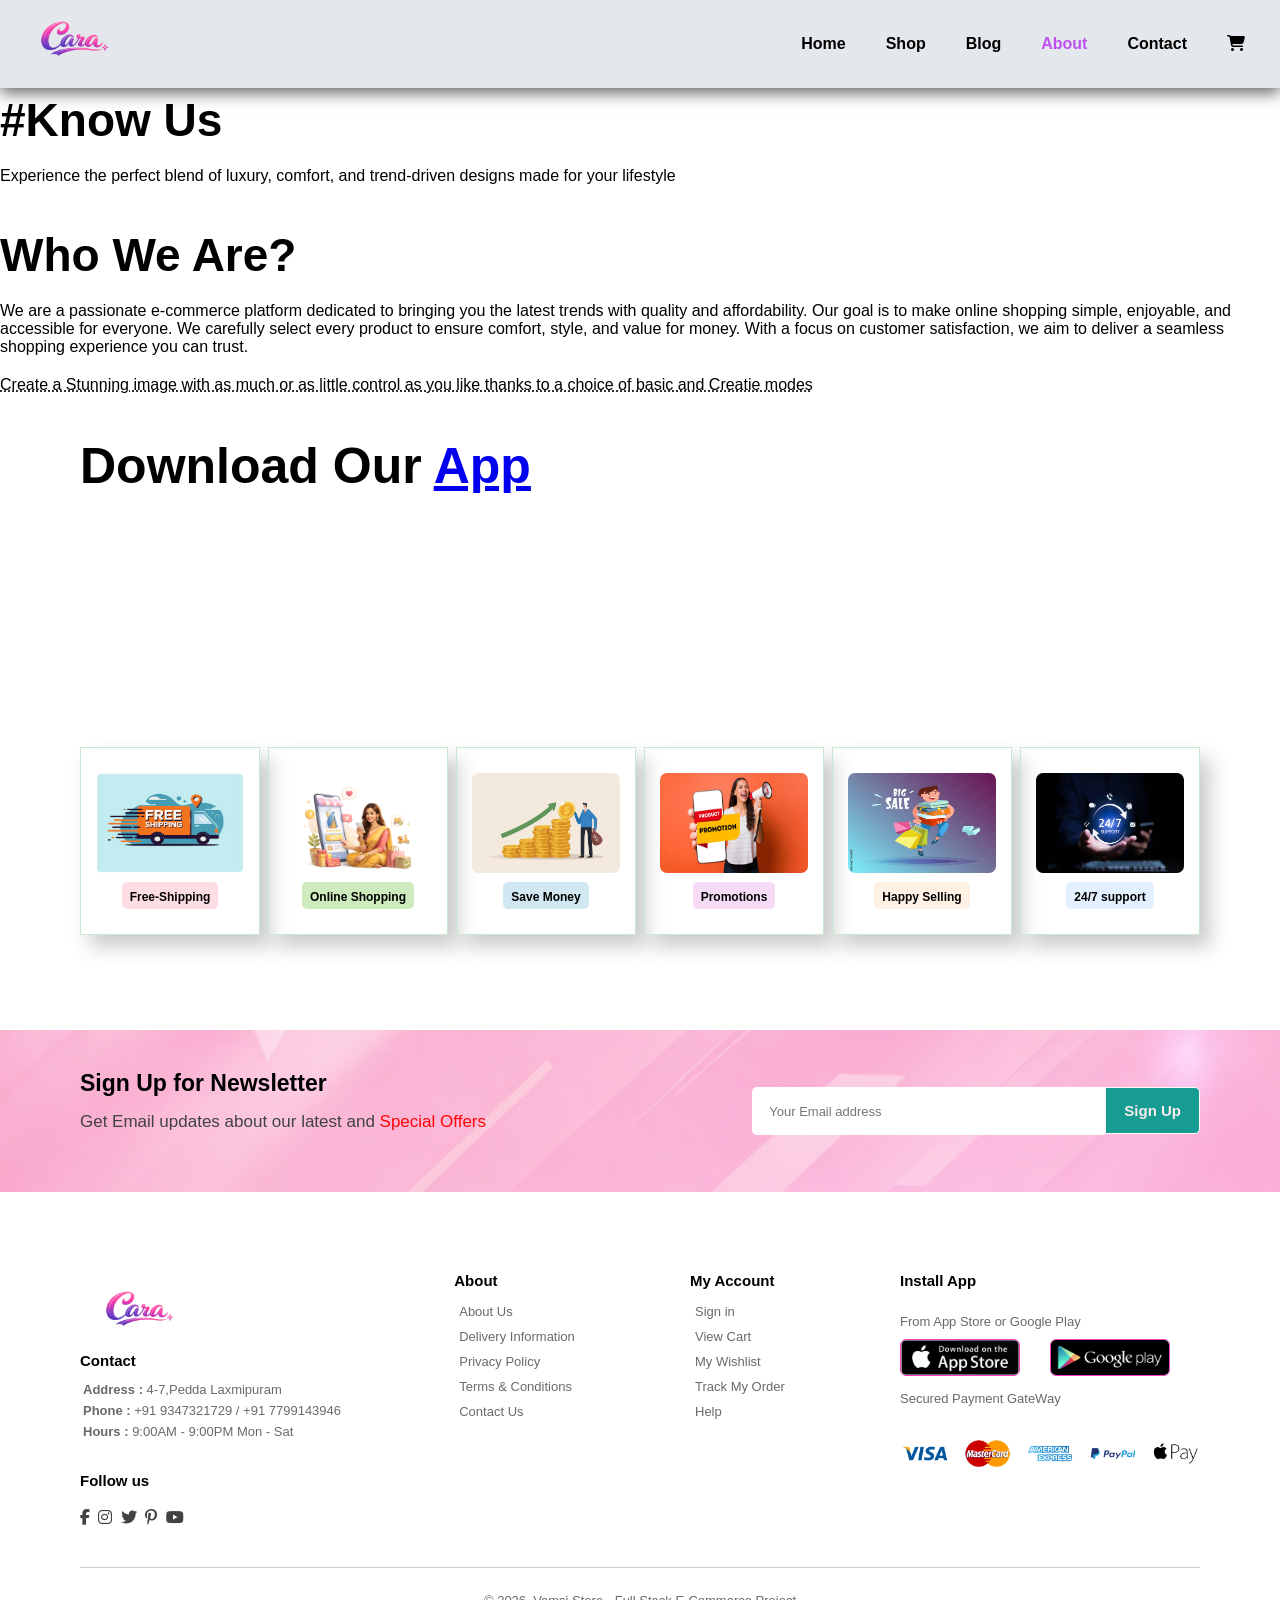
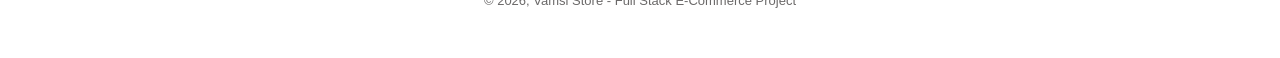
==== about.html @ 57add1c2 "Add files via upload" ====
<!DOCTYPE html>
<html>
    <head>
        <title>Cara</title>
        <link rel="stylesheet" href="style.css">
        <link rel="stylesheet" href="https://cdnjs.cloudflare.com/ajax/libs/font-awesome/6.5.0/css/all.min.css">
        <meta name="viewport" content="width=device-width, initial-scale=1.0">
    </head>
    <body>
        <section id="header">
            <a href="#"><img src="img/cara.png" class="logo" alt=""></a>
            <div id="navbar">
                <ul>
                    <li><a href="index.html">Home</a> </li>
                    <li><a href="shop.html">Shop</a> </li>
                    <li><a href="blog.html">Blog</a></li>
                    <li><a class="active" href="about.html">About</a></li>
                    <li><a href="contact.html">Contact</a></li>
                    <li><a href="cart.html"><i class="fa fa-shopping-cart" aria-hidden="true"></i></a> </li>
                    <a href="#" id="close"><i class="fa-solid fa-xmark"></i></a>
                </ul>
            </div>
            <div id="mobile">
                <i class="fa fa-bars" id="bar"></i>
            </div>
            
        </section>
        <section id="about-hero">
            <h2>#Know Us</h2>
            <p>Experience the perfect blend of luxury, comfort,
                and trend-driven designs made for your lifestyle</p>
        </section>
        <section id="about-con">
            <div class="about-box">
                <div class="about-img">
                    <img src="img/blog/img7.png" alt="">
                </div>
                <div class="about-det">
                    <h2>Who We Are?</h2>
                    <p>We are a passionate e-commerce platform dedicated to bringing you the latest trends with quality and affordability. Our goal is to make online shopping simple, enjoyable, and accessible for everyone.
                     We carefully select every product to ensure comfort, style, and value for money. With a focus on customer satisfaction, we aim to deliver a seamless shopping experience you can trust.</p>

                    <abbr title="">Create a Stunning image with as much or as little control as you 
                        like thanks to a choice of basic and Creatie modes</abbr>

                </div>
            </div>
        </section>
        <section id="about-app" class="section-p1">
            <h1>Download Our <a href="#">App</a></h1>
            <div class="video">
                <video autoplay muted loop playsinline>
                    <source src="img/newArrival/video.mp4" type="video/mp4">
                </video>
            </div>
        </section>
        <section id="features" class="section-p1">
            <div class="fea-box">
                <img src="img/free-shipping.avif" alt="">
                <h6>Free-Shipping</h6>
            </div>
            <div class="fea-box">
                <img src="img/online shopping.png" alt="">
                <h6>Online Shopping</h6>
            </div>
            <div class="fea-box">
                <img src="img/save money.jpg" alt="">
                <h6>Save Money</h6>
            </div>
            <div class="fea-box">
                <img src="img/Promotion.jpg" alt="">
                <h6>Promotions</h6>
            </div>
            <div class="fea-box">
                <img src="img/selling.jpg" alt="">
                <h6>Happy Selling</h6>
            </div>
            <div class="fea-box">
                <img src="img/support.jpg" alt="">
                <h6>24/7 support</h6>
            </div>
            
        </section>
        <section id="newstext" class="section-p1 section-m1">
            <div id="news">
                <h4>Sign Up for Newsletter</h4>
                <p>Get Email updates about our latest and <span>Special Offers</span></p>
            </div>
            <div class="form">
                <input type="text" placeholder="Your Email address">
                <button class="black">Sign Up</button>
            </div>
        </section>
        <footer class="section-p1">
            <div class="footer-con">
                <div class="col">
                <img src="img/cara.png" class="logo" alt="">
                <h4><strong>Contact</strong></h4>
                <h5><strong>Address : </strong> 4-7,Pedda Laxmipuram</h5>
                <h5><strong>Phone : </strong>+91 9347321729 / +91 7799143946</h5>
                <h5><strong>Hours : </strong>9:00AM - 9:00PM Mon - Sat</h5>
                <div class="follow">
                    <h4>Follow us</h4>
                    <div class="icon">
                        <i class="fab fa-facebook-f"></i>
                        <i class="fab fa-instagram"></i>
                        <i class="fab fa-twitter"></i>
                        <i class="fab fa-pinterest-p"></i>
                        <i class="fab fa-youtube"></i>
                    </div>
                </div>
            </div>
            <div class="col">
                <h4>About</h4>
                <a href="#">About Us</a>
                <a href="#">Delivery Information</a>
                <a href="#">Privacy Policy</a>
                <a href="#">Terms & Conditions</a>
                <a href="#">Contact Us</a>
            </div>
            <div class="col">
                <h4>My Account</h4>
                <a href="#">Sign in</a>
                <a href="#">View Cart</a>
                <a href="#">My Wishlist</a>
                <a href="#">Track My Order</a>
                <a href="#">Help</a>
            </div>
            <div class="col inst">
                <h4>Install App</h4>
                <p>From App Store or Google Play</p>
                <div class="imag">
                    <div class="row">
                        <img src="img/footer/img4.png" class="logo" alt="">
                    </div>
                    <div class="row">
                        <img src="img/footer/img3.webp" class="logo" alt="">
                    </div>
                </div>   
                <p>Secured Payment GateWay</p>
                <img src="img/footer/img4.webp" class="logo payment" >
            </div>
            </div>
            
            <div class="copy">
                <p>© 2026, Vamsi Store - Full Stack E-Commerce Project</p>
            </div>
        </footer>       
        <script src="script.js"></script>
    </body>
</html>
---- style.css ----
@import url('https://fonts.googleapis.com/css2?family=Poppins&display=swap');
*{
    margin: 0;
    padding: 0;
    box-sizing: border-box;
    font-family: 'spartan', sans-serif;
}
body,html{
    overflow-x: hidden;
}
h1{
    font-size: 50px;
    line-height: 64px;
    color: black;
}
h2{
    font-size: 46px;
    line-height: 64px;
    color: black;
}
h4{
     font-size: 20px;
    color: black;
}
h6{
    font-weight: 700;
    font-size: 12px;
}
p{
     font-size: 16px;
     color: black;
     margin :15px 0 20px 0;
    
}
.section-p1{
    padding: 40px 80px;
}
.section-m1{
    margin: 40px 0;

}
img{
    max-width: 100%;
    height: auto;
}
button.normal{
    font-size: 15px;
    font-weight: 900;
    padding: 15px 25px;
    color: #00615a;
    background-color: #fd9ac4;
    cursor: pointer;
    transition: 0.2s;
    border: none;
    outline: none;
    border-radius: 7px;
    margin-bottom: 1px;
}
button.white{
    font-size: 14px;
    font-weight: 600;
    padding: 11px 18px;
    color: #494b4a;
    background-color: transparent;
    cursor: pointer;
    transition: 0.2s;
    border: 1px solid #161616;
    outline: none;
    margin-bottom: 1px;
    border-radius: 3px;
}
button.black{
    font-size: 15px;
    font-weight: 600;
    padding: 11px 18px;
    color: #f7faf8;
    background-color: transparent;
    cursor: pointer;
    transition: 0.2s;
    border: 1.5px solid #fff9f9;
    outline: none;
    margin-bottom: 1px;
    border-radius: 3px;
}

body{
    width: 100%;
    margin: 0;

}
.logo{
    width:120px;   
    height:auto;
}
#header{
    display: flex;
    justify-content: space-between;
    align-items: center;
    padding: 2px 15px ;
    background-color: rgb(228, 231, 235);
    box-shadow: 0 5px 15px rgba(0, 0, 0, 0.6);
    position: sticky;
    top: 0;
    left: 0;
    z-index: 999;
}

section {
    scroll-margin-top: 80px;
}

#navbar ul{
    display: flex;
    align-items: center;
    position: relative;
}
#navbar li {
    list-style: none;
    padding: 0 20px;
    position: relative;
}
#navbar li a{
    text-decoration: none;
    font-size: 16px;
    font-weight: 600;
    color: black;
    transition: 0.3 ease;

}
#navbar li a:hover,
#navbar li a.active{
    color: rgb(189, 81, 240);
}
#navbar li a.active ::after,
#navbar li a:hover ::after{
    content: "";
    width: 30%;
    height: 2px;
    background: rgb(189, 81, 240);
    position: absolute;
    bottom: -4px;
    left: 20px;

}
/* home page */
#hero{
    background-image: url(img/hero.png);
    height: 100vh;
    width: 100%;
    background-size: cover;
    background-position: top 25% right 0;
    padding: 0 70px;
    display: flex;
    flex-direction: column;
    align-items: flex-start;
    justify-content: center;

}
#hero h4{
    padding-bottom: 15px;
}
#hero h1{
    color: #bd51f0;
}
#hero p{
    color: rgb(92, 89, 89);
}
#hero button{
    background-image: url("img/buttonimg.png");
    background-repeat: no-repeat;
    background-size: cover;
    background-position: center;
    color:rgb(32, 32, 32);
    border: none;
    background-color: transparent;
    padding: 10px 40px 13px 45px;
    cursor: pointer;
    font-weight: 900;
    font-size: 14px;
    justify-content: center;
    display: flex;
    text-align: center;
}
#features{
    display: flex;
    justify-content: space-between;
    align-items: center;
}
#features .fea-box{
    width: 180px;
    text-align: center;
    padding: 25px 15px;
    box-shadow:10px 12px 18px rgba(83, 83, 83, 0.3);
    border: 1px solid #cce7d0;
    margin: 15px 0;
}
#features .fea-box img{
    width: 100%;
    margin-bottom: 5px;
    height: 100px;
    border-radius: 7px;
}
#features .fea-box h6{
    font-family: Arial, Helvetica, sans-serif;
    font-weight: 800;
    display: inline-block;
    padding: 9px 8px 6px 8px;
    color: black;
    background-color:#e6bafa ;
    line-height: 1;
    border-radius: 5px;

}
#features .fea-box:nth-child(1) h6{
    background:#fddde4;
}

#features .fea-box:nth-child(2) h6{
    background:#cdebbc;
}

#features .fea-box:nth-child(3) h6{
    background:#d1e8f2;
}

#features .fea-box:nth-child(4) h6{
    background:#f6dbf6;
}

#features .fea-box:nth-child(5) h6{
    background:#fff2e5;
}

#features .fea-box:nth-child(6) h6{
    background:#e3f0ff;
}
#features .fea-box:hover{
    box-shadow:0 10px 20px rgba(0,0,0,0.15);
    transform:translateY(-5px);
    cursor: pointer;
}
#products{
    text-align: center;
}
#products .container{
    display:flex;
    justify-content:space-between;
    flex-wrap:wrap;
}

#products .pro{
    width:23%;
    min-width:250px;
    padding:10px 12px;
    border:1px solid #d1e8f2;
    border-radius:20px;
    cursor:pointer;
    box-shadow:20px 20px 30px rgba(0,0,0,0.05);
    margin:15px 0;
    transition:0.3s ease;
    position: relative;
}

#products .pro:hover{
    box-shadow:20px 20px 30px rgba(0,0,0,0.20);
}

#products .pro img{
    width:100%;
    height: 180px;
    object-fit: contain;
    border-radius:12px;
    box-shadow:10px 10px 15px rgba(0,0,0,0.10) ;
}
#products .pro .des{
    text-align: start;
    padding: 10px 0;
}
#products .pro .des span{
    color: #9a9c9c;
    font-size: 12px;
}
#products .pro .des h5{
    font-size: 17px;
    padding-top: 7px;
}
#products .pro .des i{
    font-size: 14px;
    color: rgb(240, 225, 18)

}
#products .pro .des h4{
    font-size: 15px;
    color: #088178;
    font-weight: 700;
    padding-top: 7px;
}
#products .pro .cart{
    width:40px;
    height:40px;
    border-radius:50%;
    background-color:rgb(191,236,221);
    color:#088178;
    border:1px solid #cce7d0;
    position:absolute;
    bottom:20px;
    right:10px;

    display:flex;
    align-items:center;
    justify-content:center;
}
#banner{
    display:flex;
    justify-content: center;
    text-align: center;
    flex-direction: column;
    align-items: center;
    background-image: url(img/banner1.png);
    width: 100%;
    height: 50vh;
    background-size: cover;
    background-position: center 15%;
}
#banner h1{
    color:  #00615a;
    text-shadow: 2px 2px 5px rgba(0,0,0,0.3);
    margin-left: -130px; 
    padding: 10px 20px;
}
#banner h4{
    color:#037a72; 
    margin-top: -20px;  
}
#banner h1 span{
    color: crimson;
}
#banner button:hover{
    background-color: #5c5f5f;
    color: #ffffff;
}
#banner1{
    display: flex;
    justify-content: center;
    flex-wrap: wrap;
    gap: 30px;
}
#banner1 .banner-box{
    display:flex;
    justify-content: center;
    flex-direction: column;
    align-items: flex-end;
    background-image: url(img/banner2.jpg);
    min-width: 580px;
    height: 50vh;
    background-size: cover;
    background-position: center 15%;
    padding: 30px;
}
#banner1 .banner-box2{
    background-image: url(img/banner4.png);

}
#banner1 h4{
    color: #0a0a0a;
    font-size: 20px;
    font-weight: 300;
}
#banner1 h2{
    color: #292828;
    font-size: 30px;
    font-weight: 800;
}
#banner1 span{
    color: #0a0a0a;
    font-size: 15px;
    font-weight: 400;
    padding-bottom: 20px;
}
#banner1 .banner-box:hover button{
    color: #fff2e5;
    background-color: rgb(1, 90, 63);
}
#banner1 .banner-box2 h4{
    color: #ffffff;
    font-size: 20px;
    font-weight: 500;
    padding-right:80px;

}
#banner1 .banner-box2 h2{
    color: #ffffff;
    font-size: 30px;
    font-weight: 800;
}
#banner1 .banner-box2 span{
    color: #ffffff;
    font-size: 15px;
    font-weight: 400;
    padding-bottom: 20px;
}
#banner1 .banner-box2:hover button{
    color: #e7e5e2;
    background-color: rgb(1, 90, 63);
}
#banner2{
    display: flex;
    justify-content: center;
    flex-wrap: wrap;
    gap: 30px;
}
#banner2 .banner-box{
    display:flex;
    justify-content: center;
    flex-direction: column;
    align-items: flex-end;
    background-image: url(img/banner6.png);
    min-width: 30%;
    height: 30vh;
    background-size: cover;
    background-position: center 15%;
    padding: 0 80px;
}
#banner2 .banner-box h4{
    padding-right: 30px;
    font-weight: 700;
    color: #000000;
}
#banner2 .banner-box h5{
    padding-right: 30px;
    font-weight: 400;
    color: #000000;
}
#banner2 .banner-box3{
    background-image: url(img/banner7.png);
}
#banner2 .banner-box4{
    background-image: url(img/banner8.png);
}
#banner2 .banner-box4 h4{
    color: #00615a;
    font-family: 'Playfair Display', serif;
    padding-right: 28px;
}
#banner2 .banner-box4 h5{
    padding-right: 10px;
}
#newstext{
    display: flex;
    justify-content: space-between;
    flex-wrap: wrap;
    align-items: center;
    background-image: url(img/banner9.png);
    background-position: 20% 30%;
    background-color: #000000;
    
}
#newstext h4{
    font-size: 23px;
    font-weight: 700;
}
#newstext p{
    font-size: 17px;
    font-weight: 400;
    color: #414242;
}
#newstext p span{
    color: #ff0505;
}
#newstext .form{
    display: flex;
    justify-content: space-between;
    width: 40%;
}
#newstext input{
    height: 3rem;
    width: 100%;
    padding: 0 1.25em;
    font-size: 13px;
    border: 0.5px solid transparent;
    border-radius: 5px;
    border-top-right-radius: 0;
     border-bottom-right-radius: 0;
}
#newstext button{
    background-color:#169c93;
    color: #f7ecec;
    white-space: nowrap;
    border-radius: 5px;
    border-top-left-radius: 0;
    border-bottom-left-radius: 0;
}
#newstext button:hover{
    background-color: #713af1;
    color: #161616;
}
footer{
    display: flex;
    flex-direction: column;
}
.footer-con{
    display: flex;
    justify-content: space-between;
    flex-wrap: wrap;
}
footer .col{
    display: flex;
    flex-direction: column;
    align-items: flex-start;
    margin-bottom: 20px;
}
footer .row{
    display: flex;
    flex-wrap: wrap;
    justify-content: center;
    padding-top: -10px;
}
footer .inst .row img{
    width: 100%;
    height: 70px;
}
footer h4{
    font-size: 15px;
    padding-bottom: 10px;
}
footer h5{
    font-size: 13px;
    padding: 3px;
    color:#6b6969 ;
    font-weight: 400;
}
footer p{
    font-size: 13px;
    margin-bottom: 10px;
    text-decoration: none;
    color: #6b6969;
}
footer a{
    font-size: 13px;
    text-decoration: none;
    color: #6b6969;
    padding: 5px;
    font-weight: 400;
}
footer .imag{
    display: flex;
    justify-content: space-between;
    align-items: center;
    flex-wrap: wrap;
    gap: 30px;
}
footer .inst .imag .row img{
    width: 120px;
    height: auto;
    border: 1px solid #f741c0;
    border-radius: 6px;
}
footer .inst img.payment{
     width: 300px;
    height: auto;

}
.copy{
    font-size: 20px;
    color: #5c5f5f;
    text-align: center;
    margin-top: 20px;
    border-top: 1px solid #ccc;
    padding-top: 10px;
    width: 100%;

}
footer .follow{
    margin-top: 30px;
}
footer .follow i{
    margin-top: 10px;
    color: #414242;
    padding-right:4px ;
    cursor: pointer;
}
footer .follow i:hover,
footer a:hover{
    color: #037a72;
}
#mobile {
    display: none;
}
#close{
    display: none;
}
/*shop page */
#shop-hero{
    background-image: url(img/newArrival/hero.png);
    height: 40vh;
    width: 100%;
    background-size: cover;
    background-position: center;
    display: flex;
    justify-content: center; 
    align-items: center;      
    flex-direction: column;  
    text-align: center;
}
#shop-hero h2,#shop-hero p{
    color: #fff2e5;
   
}
#pagination{
    text-align: center;
}
#pagination a{
    text-decoration: none;
    background-color: #037a72;
    font-weight: 600;
    border-radius: 4px;
    color: #ffffff;
    padding: 15px 20px;

}
/*single product */
#pdetails{
    display: flex;
    margin-top: 20px;
}
#pdetails .spi{
    width: 30%;
    margin-right: 50px;
}
.spm{
    display: flex;
    justify-content: space-between;
    background-color: #bfc4c4;
}
.spg{
    flex-basis: 24%;
    cursor: pointer;
}
#pdetails .single-pro-det{
    width: 50%;
    padding-top: 30px;
}
#pdetails .single-pro-det h6{
    padding: 40px 0 15px 0;
    font-size: 20px;
}
#pdetails .single-pro-det h4{
    font-size: 26px;
}
#pdetails .single-pro-det h2{
    font-size: 22px;
    color: #00615a;
}
#pdetails .single-pro-det select{
    display: block;
    padding: 5px 10px;
    margin-bottom: 10px;
}
#pdetails .single-pro-det input{
    width: 50px;
    height: 42px;
    padding-left: 10px;
    font-size: 16px;
    margin-right: 10px;
}
#pdetails .single-pro-det button{
    background-color: #00615a;
    color: #ffffff;
}
#pdetails .single-pro-det h3{
    margin-top: 30px;
    margin-bottom: 10px;
    font-size: 22px;
    font-family: 'Franklin Gothic Medium', 'Arial Narrow', Arial, sans-serif;
}
#pdetails .single-pro-det span{
    color: #2b2626;
    font-family: 'Poppins', sans-serif;
}


/* MOBILE VIEW */
@media (max-width:499px) {
   
    #mobile {
        display: block;
        font-size: 24px;
        cursor: pointer;
    }
    #header{
        position: fixed;
        width: 100%;
        top: 0;
        left: 0;
    }
    body{
        padding-top: 80px;
    }
    .section-p1{
        padding: 20px 40px;
    }
    h1{
        font-size: 20px;
        line-height: 1.2;
    }

    h2{
        font-size: 18px;
        line-height: 1;
    }

    h4{
        font-size: 16px;
        line-height: 1.2;
    }

    p{
        font-size: 14px;
        line-height: 1.5;
        margin: 5px 0 10px 0;
    }

    #navbar ul {
        display: flex;
        flex-direction: column;
        position: fixed;
        align-items: flex-start;
        text-align: left;
        top: 0;
        right: -300px; 
        height: 40vh;
        width: 200px;
        background-color: rgb(228, 231, 235);
        padding: 80px 0 0 10px;
        transition: right 0.3s ease;
        
    }
    #navbar ul.active {
        right: 0px;
    }

    #navbar li {
        margin-bottom: 25px;
    }
    #close{
        display: initial;
        position: absolute;
        top: 30px;
        left: 30px;
        color: #0a0a0a;
        font-size: 20px;
    }
    #hero{
        display: flex;
        flex-direction: column;
        text-align:left;
        align-items:flex-start;
        justify-content: center;
        background-size: cover;
        background-repeat: no-repeat;
        background-position: 60% center;
        width: 100%;
        height: 300px;
        padding: 0 7px;
        padding-top: 50px;
    }
    #hero h4{
        font-size: 14px;
    }
    #hero h2{
        font-size: 12px;
        color: #222;
    }
    #hero h1{
        font-size: 13px;
    }
    #hero p{
        color: #2b2626;
        font-size: 7px;
    }
    #hero button{
        font-size: 11px;
        padding: 5px 10px;
        margin-top: 10px;

    }
    #products .container{
        justify-content: center;
    }
    #products .pro{
        width: 90%;
        min-width:auto ;
    }
     #features {
        display: flex;
        overflow-x: auto; /*for horizontal scroll */
        gap: 15px;
        scroll-behavior: smooth;
        padding: 10px;
    }
    #features::-webkit-scrollbar {
        display: none;  
    }
    #features .fea-box {
        min-width: 140px; 
        flex-shrink: 0;
    }
    #products .container {
        display: flex;
        flex-wrap: nowrap; 
        justify-content: flex-start;   
        overflow-x: auto;
        gap: 60px;
        padding: 10px 5px;
    }

    #products .container::-webkit-scrollbar {
        display: none;
    }
    #products .container .pro:first-child {
        margin-left: 8%;
    }

    #products .pro {
        min-width: 200px;
        width: auto;
        flex-shrink: 0;
    }

    #products .pro img {
        width: 100%;
        height: 180px;
        object-fit: contain;
    }
    #products h2{
        text-align: center;
        font-size: 24px;
        margin-top: 5px;
    }
    
   #products p {
        white-space: nowrap;  
        overflow-x: auto; 
        margin-top: 0px;     
    }

    #products p::-webkit-scrollbar {
        display: none;           
    }
    
     #banner {
        background-image: url(img/banner1.png);
        background-size: cover;
        height: 150px;
        display: flex;
        justify-content: space-between;
    }
    #banner h4{

        font-size: 20px;
        padding-right: 140px;
        padding-top: 40px ;
    }
    #banner h1 {
    font-size: 16px;
    padding-right: 30px;
    line-height: 1.4;
    max-width: 60%;     
    white-space: normal;
    }
    #banner button{
        font-size: 11px;
        padding: 5px 10px;
        margin-top: 10px;
        margin-right: 40%;
    }

   #banner1 {
        display: flex;
        flex-wrap: nowrap;
        overflow-x: auto;
        gap: 40px;  
    }
    #banner1::-webkit-scrollbar {
        display: none;
    }
     #banner1 .banner-box {
        min-width: 320px;
        height: 180px;
        flex-shrink: 0;
        padding: 20px;
       
    }
   
    #banner1 .banner-box:first-child {
        margin-left: 120%;
    }
    #banner1 h4 {
        margin: 20px 0 5px 0; 
        font-size: 20px;
    }
    #banner1 h2 {
        margin: 0 0 5px 0;
        font-size: 16px;
    }
    #banner1 span {
        padding-bottom: 5px;
        font-size: 12px;  
        display: block;
        color: #000000;

    }
    #banner1 .banner-box button{
        padding: 5px 8px;
        font-size: 12px;
    }
    #banner2 {
        display: flex;
        flex-wrap: nowrap;
        overflow-x: auto;
        gap: 40px;  
    }
    #banner2::-webkit-scrollbar {
        display: none;
    }
     #banner2 .banner-box {
        min-width: 320px;
        height: 180px;
        flex-shrink: 0;
        padding-left: 50px;
    }
    #banner2 .banner-box:first-child {
        margin-left: 230%;
    }
    #newstext{
        background-image: url(img/banner9.png);
        background-size: cover;
        height: 150px; 
        flex-direction: column;
        align-items: flex-start;
        flex-wrap: nowrap;
    }
    #newstext p{
    font-size: 12px;
    padding-right: 20px;
    line-height: 1.4;    
    white-space: normal;
    }
    #newstext .form{
        width: 100%;
    }
    #newstext input {
        height: 2.2rem;
    }
    #newstext button {
        height: 2.2rem;
        padding: 5px;
    }
    #shop-hero {
    background-image: url(img/newArrival/hero.png);
    height: 20vh;
    width: 100%;
}
#shop-hero p{
    font-size: 9px;
}
#pdetails{
    display: flex;
    flex-direction: column;
}
#pdetails .spi{
    width: 100%;

}
#pdetails .single-pro-det {
    width: 100%;
}
#pdetails .single-pro-det select {
    display: block;
    padding: 4px 8px;
    margin-bottom: 10px;
    margin-top: 10px;
}
    
}
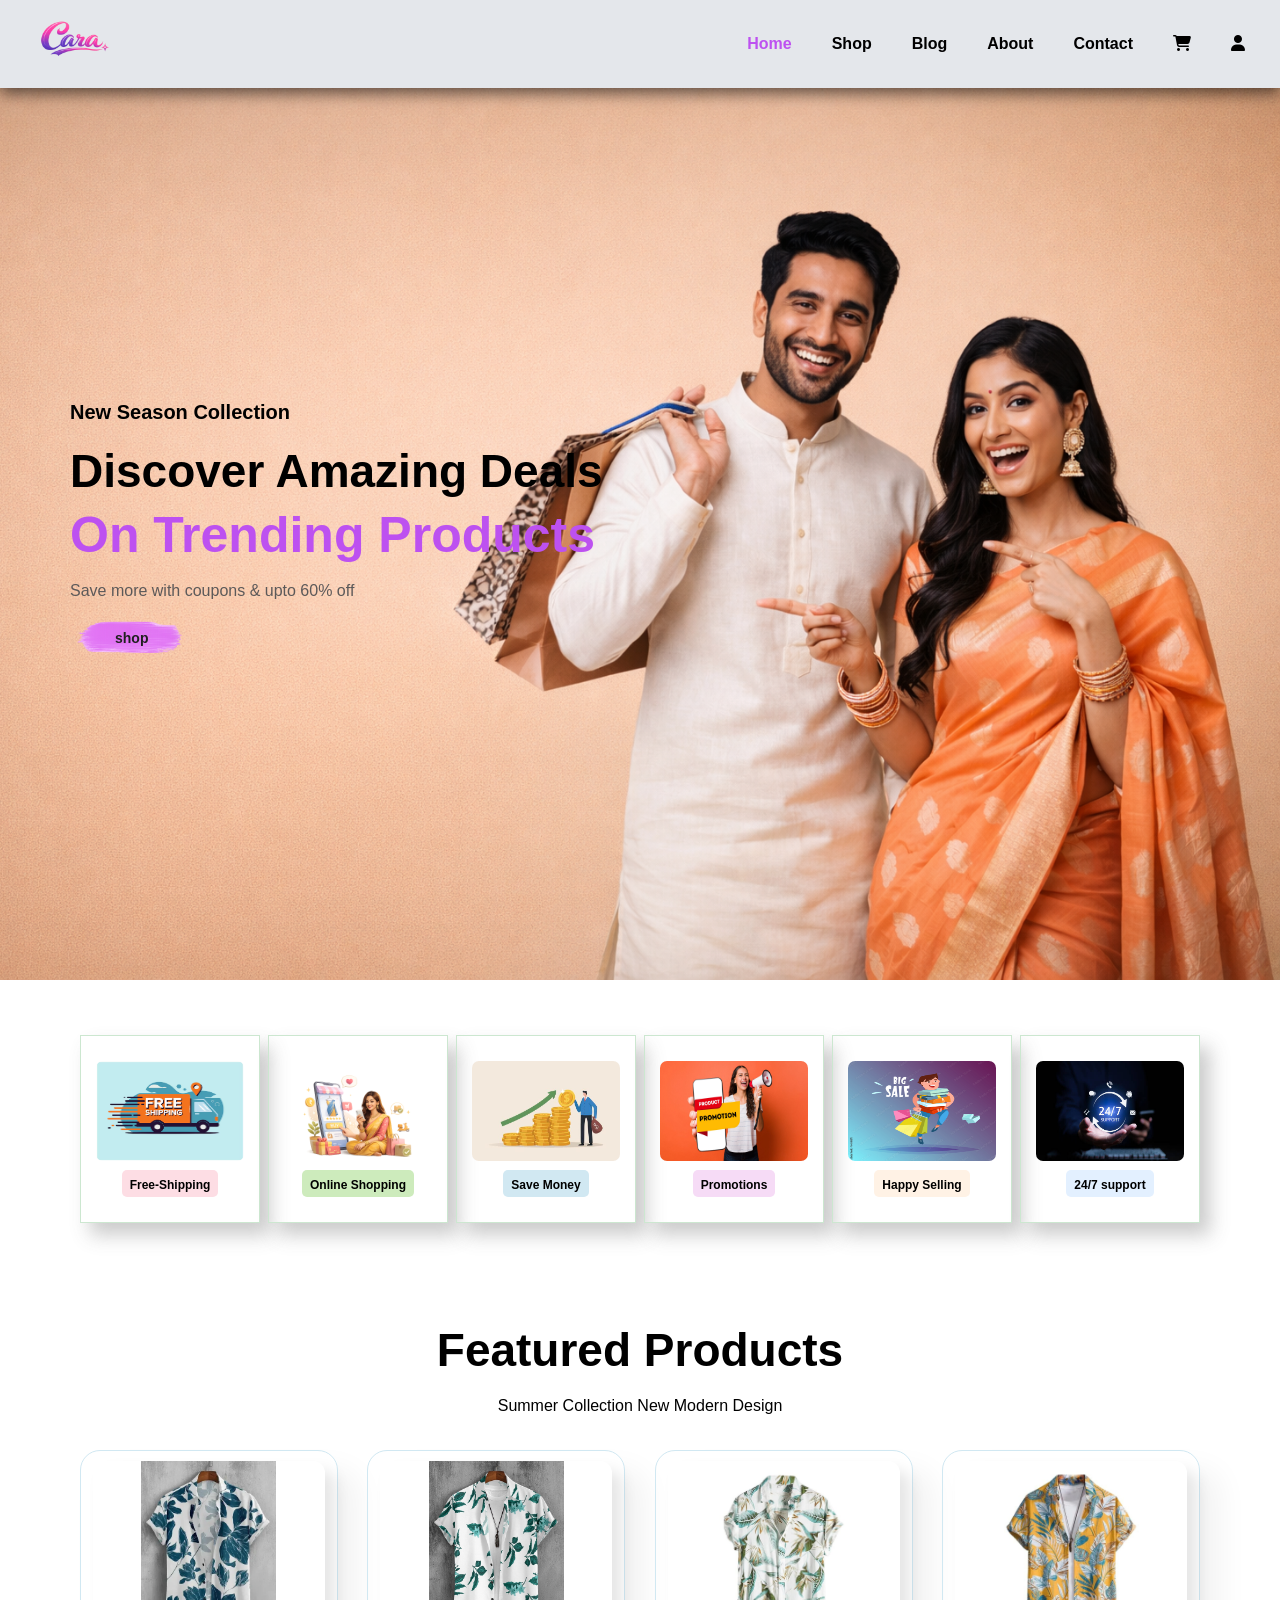
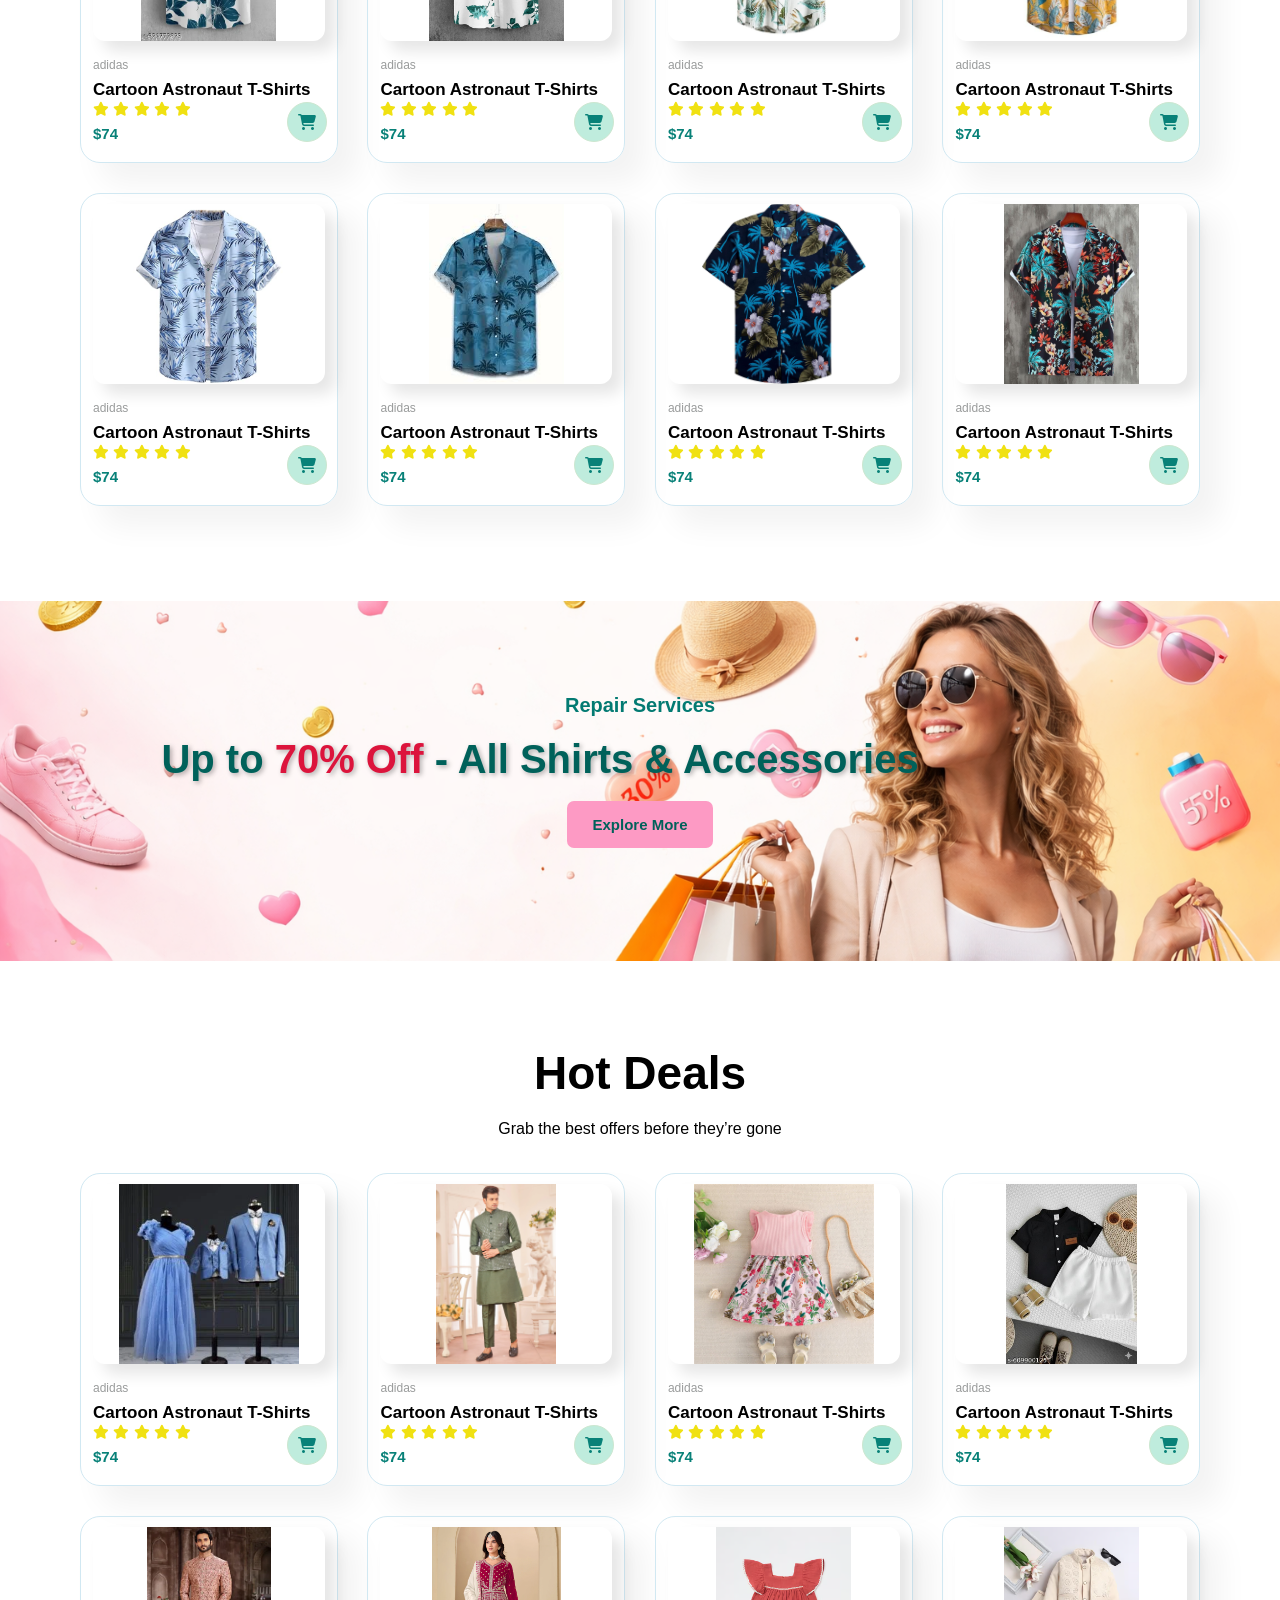
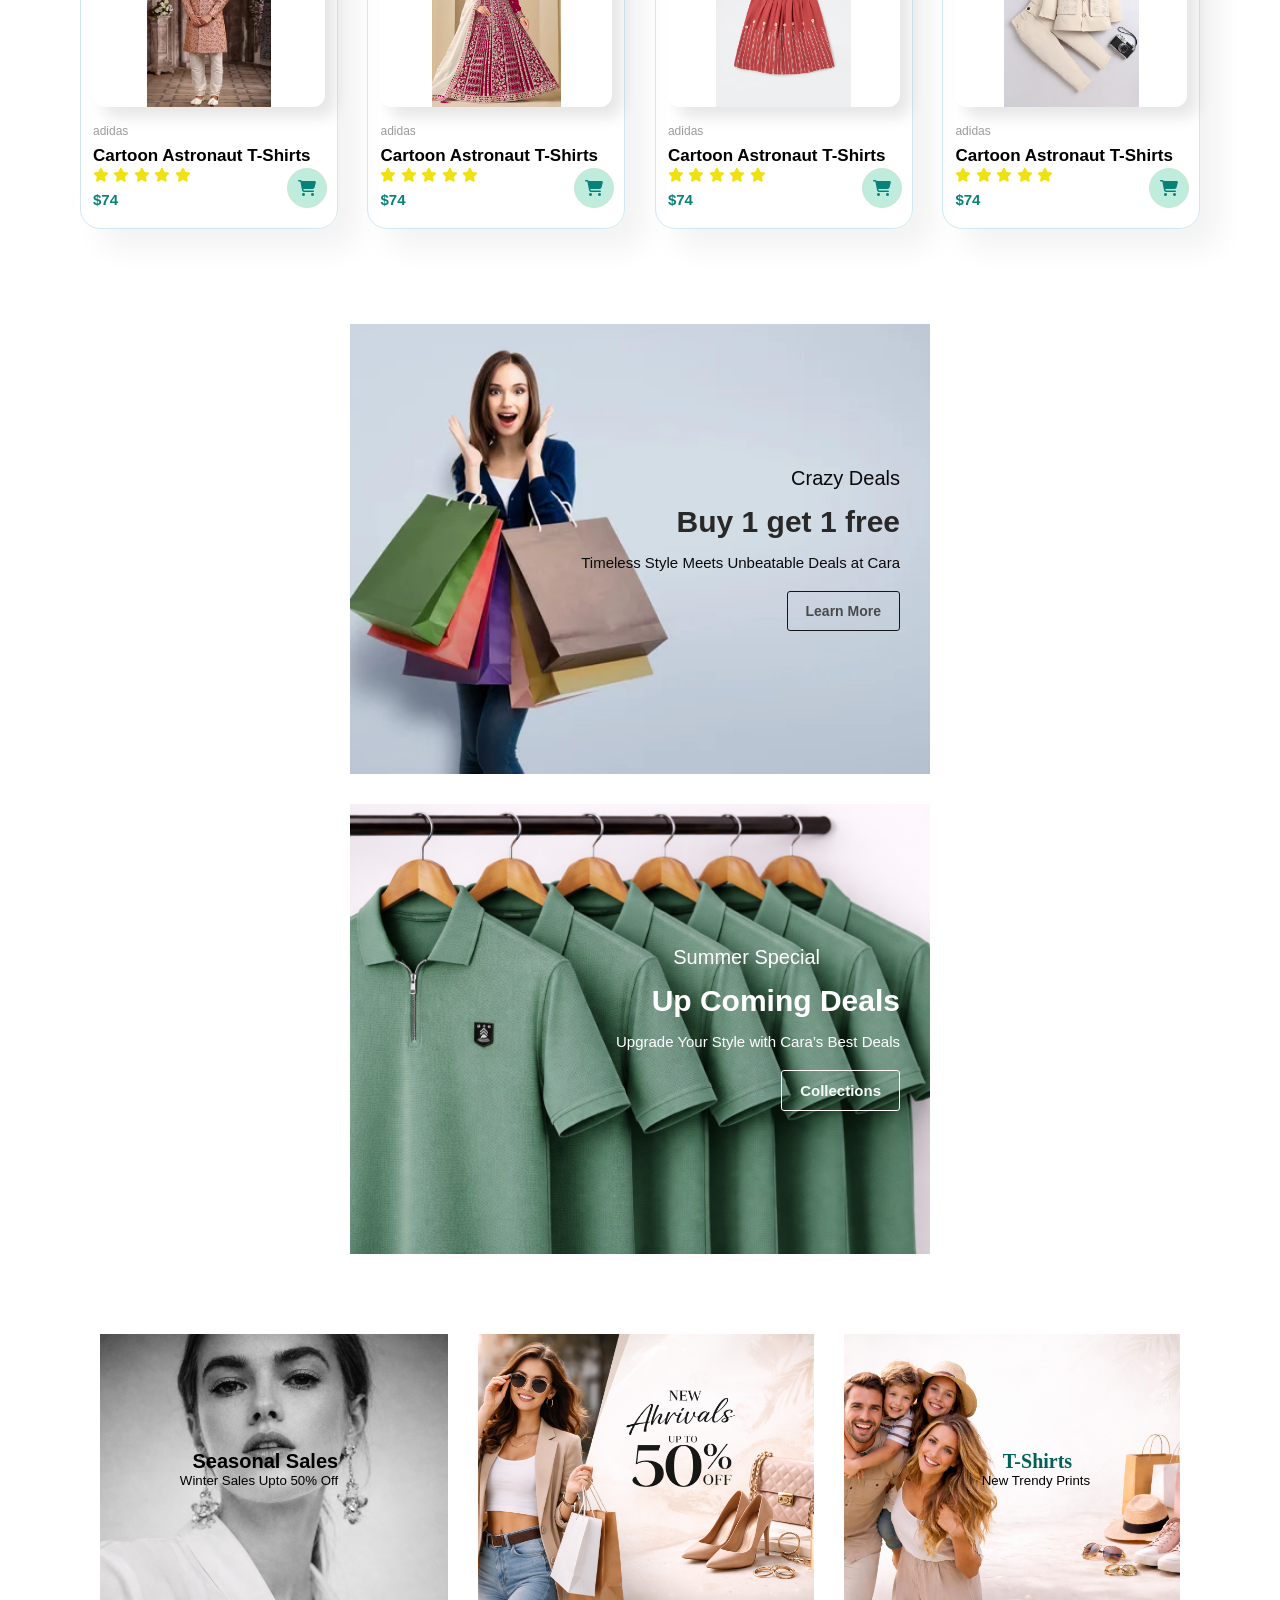
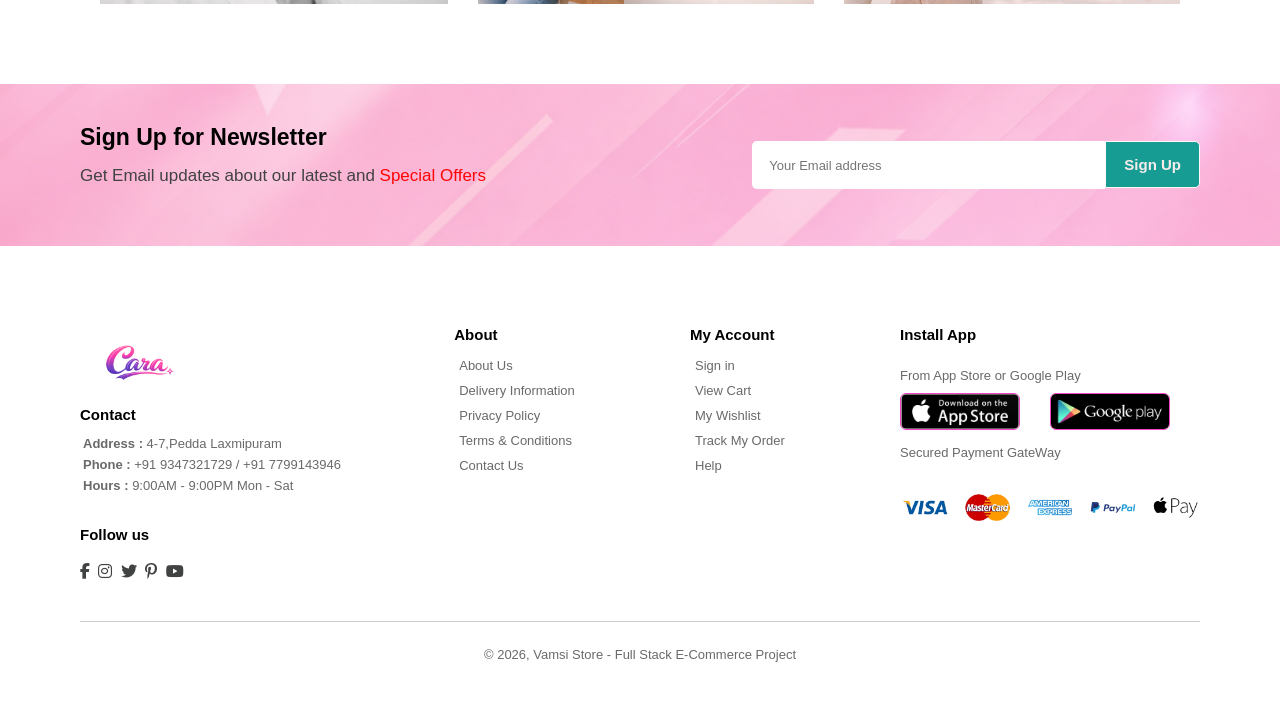
==== commit 4d4caab2: "Revamp about.html with new sections and content Updated the about.html file to include a new header " ====
--- a/about.html
+++ b/about.html
@@ -11,48 +11,29 @@
             <a href="#"><img src="img/cara.png" class="logo" alt=""></a>
             <div id="navbar">
                 <ul>
-                    <li><a href="index.html">Home</a> </li>
+                    <li><a class="active" href="index.html">Home</a> </li>
                     <li><a href="shop.html">Shop</a> </li>
                     <li><a href="blog.html">Blog</a></li>
-                    <li><a class="active" href="about.html">About</a></li>
+                    <li><a href="about.html">About</a></li>
                     <li><a href="contact.html">Contact</a></li>
                     <li><a href="cart.html"><i class="fa fa-shopping-cart" aria-hidden="true"></i></a> </li>
+                    <li><a href="login.html"><i class="fa-solid fa-user"></i></a></li>
                     <a href="#" id="close"><i class="fa-solid fa-xmark"></i></a>
                 </ul>
-            </div>
+             </div>
             <div id="mobile">
                 <i class="fa fa-bars" id="bar"></i>
             </div>
             
-        </section>
-        <section id="about-hero">
-            <h2>#Know Us</h2>
-            <p>Experience the perfect blend of luxury, comfort,
-                and trend-driven designs made for your lifestyle</p>
-        </section>
-        <section id="about-con">
-            <div class="about-box">
-                <div class="about-img">
-                    <img src="img/blog/img7.png" alt="">
-                </div>
-                <div class="about-det">
-                    <h2>Who We Are?</h2>
-                    <p>We are a passionate e-commerce platform dedicated to bringing you the latest trends with quality and affordability. Our goal is to make online shopping simple, enjoyable, and accessible for everyone.
-                     We carefully select every product to ensure comfort, style, and value for money. With a focus on customer satisfaction, we aim to deliver a seamless shopping experience you can trust.</p>
-
-                    <abbr title="">Create a Stunning image with as much or as little control as you 
-                        like thanks to a choice of basic and Creatie modes</abbr>
-
-                </div>
-            </div>
-        </section>
-        <section id="about-app" class="section-p1">
-            <h1>Download Our <a href="#">App</a></h1>
-            <div class="video">
-                <video autoplay muted loop playsinline>
-                    <source src="img/newArrival/video.mp4" type="video/mp4">
-                </video>
-            </div>
+        </section>  
+            
+         
+        <section id="hero">
+            <h4>New Season Collection</h4>
+            <h2>Discover Amazing Deals</h2>
+            <h1>On Trending Products</h1>
+            <p>Save more with coupons & upto 60% off</p>
+            <a href="shop.html" id="hero-button">shop</a>
         </section>
         <section id="features" class="section-p1">
             <div class="fea-box">
@@ -80,6 +61,306 @@
                 <h6>24/7 support</h6>
             </div>
             
+        </section>
+        <section id="products" class="section-p1">
+            <h2>Featured Products</h2>
+            <p>Summer Collection New Modern Design</p>
+            <div class="container">
+                <div class="pro" onclick="window.location.href='sproduct.html?id=1';">
+                    <img src="img/shirt1.webp" alt="">
+                    <div class="des">
+                        <span>adidas</span>
+                        <h5>Cartoon Astronaut T-Shirts</h5>
+                        <div class="star">
+                            <i class="fas fa-star"></i>
+                            <i class="fas fa-star"></i>
+                            <i class="fas fa-star"></i>
+                            <i class="fas fa-star"></i>
+                            <i class="fas fa-star"></i>
+                        </div>
+                        <h4>$74</h4>
+                    </div>
+                    <a href="#"><i class="fa-solid fa-cart-shopping cart"></i></a>
+                </div>
+                <div class="pro" onclick="window.location.href='sproduct.html?id=2';" >
+                    <img src="img/shirt2.jpeg" alt="">
+                    <div class="des">
+                        <span>adidas</span>
+                        <h5>Cartoon Astronaut T-Shirts</h5>
+                        <div class="star">
+                            <i class="fas fa-star"></i>
+                            <i class="fas fa-star"></i>
+                            <i class="fas fa-star"></i>
+                            <i class="fas fa-star"></i>
+                            <i class="fas fa-star"></i>
+                        </div>
+                        <h4>$74</h4>
+                    </div>
+                    <a href="#"><i class="fa-solid fa-cart-shopping cart"></i></a>
+                </div>
+                <div class="pro" onclick="window.location.href='sproduct.html?id=3';">
+                    <img src="img/shirt3.jpg" alt="">
+                    <div class="des">
+                        <span>adidas</span>
+                        <h5>Cartoon Astronaut T-Shirts</h5>
+                        <div class="star">
+                            <i class="fas fa-star"></i>
+                            <i class="fas fa-star"></i>
+                            <i class="fas fa-star"></i>
+                            <i class="fas fa-star"></i>
+                            <i class="fas fa-star"></i>
+                        </div>
+                        <h4>$74</h4>
+                    </div>
+                    <a href="#"><i class="fa-solid fa-cart-shopping cart"></i></a>
+                </div>
+                <div class="pro" onclick="window.location.href='sproduct.html?id=4';" >
+                    <img src="img/shirt4.jpg" alt="">
+                    <div class="des">
+                        <span>adidas</span>
+                        <h5>Cartoon Astronaut T-Shirts</h5>
+                        <div class="star">
+                            <i class="fas fa-star"></i>
+                            <i class="fas fa-star"></i>
+                            <i class="fas fa-star"></i>
+                            <i class="fas fa-star"></i>
+                            <i class="fas fa-star"></i>
+                        </div>
+                        <h4>$74</h4>
+                    </div>
+                    <a href="#"><i class="fa-solid fa-cart-shopping cart"></i></a>
+                </div>
+                <div class="pro" onclick="window.location.href='sproduct.html?id=5';">
+                    <img src="img/shirt5.jpg" alt="">
+                    <div class="des">
+                        <span>adidas</span>
+                        <h5>Cartoon Astronaut T-Shirts</h5>
+                        <div class="star">
+                            <i class="fas fa-star"></i>
+                            <i class="fas fa-star"></i>
+                            <i class="fas fa-star"></i>
+                            <i class="fas fa-star"></i>
+                            <i class="fas fa-star"></i>
+                        </div>
+                        <h4>$74</h4>
+                    </div>
+                    <a href="#"><i class="fa-solid fa-cart-shopping cart"></i></a>
+                </div>
+                <div class="pro" onclick="window.location.href='sproduct.html?id=6';">
+                    <img src="img/shirt6.jpeg" alt="">
+                    <div class="des">
+                        <span>adidas</span>
+                        <h5>Cartoon Astronaut T-Shirts</h5>
+                        <div class="star">
+                            <i class="fas fa-star"></i>
+                            <i class="fas fa-star"></i>
+                            <i class="fas fa-star"></i>
+                            <i class="fas fa-star"></i>
+                            <i class="fas fa-star"></i>
+                        </div>
+                        <h4>$74</h4>
+                    </div>
+                    <a href="#"><i class="fa-solid fa-cart-shopping cart"></i></a>
+                </div>
+                <div class="pro" onclick="window.location.href='sproduct.html?id=7';" >
+                    <img src="img/shirt7.jpg" alt="">
+                    <div class="des">
+                        <span>adidas</span>
+                        <h5>Cartoon Astronaut T-Shirts</h5>
+                        <div class="star">
+                            <i class="fas fa-star"></i>
+                            <i class="fas fa-star"></i>
+                            <i class="fas fa-star"></i>
+                            <i class="fas fa-star"></i>
+                            <i class="fas fa-star"></i>
+                        </div>
+                        <h4>$74</h4>
+                    </div>
+                    <a href="#"><i class="fa-solid fa-cart-shopping cart"></i></a>
+                </div>
+                <div class="pro" onclick="window.location.href='sproduct.html?id=8';" >
+                    <img src="img/shirt8.jpg" alt="">
+                    <div class="des">
+                        <span>adidas</span>
+                        <h5>Cartoon Astronaut T-Shirts</h5>
+                        <div class="star">
+                            <i class="fas fa-star"></i>
+                            <i class="fas fa-star"></i>
+                            <i class="fas fa-star"></i>
+                            <i class="fas fa-star"></i>
+                            <i class="fas fa-star"></i>
+                        </div>
+                        <h4>$74</h4>
+                    </div>
+                    <a href="#"><i class="fa-solid fa-cart-shopping cart"></i></a>
+                </div>
+            </div>
+        </section>
+        <section id="banner" class="section-m1">
+            <h4>Repair Services</h4>
+            <h1>Up to <span>70% Off</span> - All Shirts & Accessories </h1>
+            <button class="normal">Explore More</button>
+        </section>
+        <section id="products" class="section-p1">
+            <h2>Hot Deals</h2>
+            <p>Grab the best offers before they’re gone</p>
+            <div class="container">
+                <div class="pro" onclick="window.location.href='sproduct.html?id=9';">
+                    <img src="img/newArrival/dress5.webp" alt="">
+                    <div class="des">
+                        <span>adidas</span>
+                        <h5>Cartoon Astronaut T-Shirts</h5>
+                        <div class="star">
+                            <i class="fas fa-star"></i>
+                            <i class="fas fa-star"></i>
+                            <i class="fas fa-star"></i>
+                            <i class="fas fa-star"></i>
+                            <i class="fas fa-star"></i>
+                        </div>
+                        <h4>$74</h4>
+                    </div>
+                    <a href="#"><i class="fa-solid fa-cart-shopping cart"></i></a>
+                </div>
+                <div class="pro" onclick="window.location.href='sproduct.html?id=10';" >
+                    <img src="img/newArrival/dress7.webp" alt="">
+                    <div class="des">
+                        <span>adidas</span>
+                        <h5>Cartoon Astronaut T-Shirts</h5>
+                        <div class="star">
+                            <i class="fas fa-star"></i>
+                            <i class="fas fa-star"></i>
+                            <i class="fas fa-star"></i>
+                            <i class="fas fa-star"></i>
+                            <i class="fas fa-star"></i>
+                        </div>
+                        <h4>$74</h4>
+                    </div>
+                    <a href="#"><i class="fa-solid fa-cart-shopping cart"></i></a>
+                </div>
+                <div class="pro" onclick="window.location.href='sproduct.html?id=11';" >
+                    <img src="img/newArrival/dress2.jpg" alt="">
+                    <div class="des">
+                        <span>adidas</span>
+                        <h5>Cartoon Astronaut T-Shirts</h5>
+                        <div class="star">
+                            <i class="fas fa-star"></i>
+                            <i class="fas fa-star"></i>
+                            <i class="fas fa-star"></i>
+                            <i class="fas fa-star"></i>
+                            <i class="fas fa-star"></i>
+                        </div>
+                        <h4>$74</h4>
+                    </div>
+                    <a href="#"><i class="fa-solid fa-cart-shopping cart"></i></a>
+                </div>
+                <div class="pro" onclick="window.location.href='sproduct.html?id=12';" >
+                    <img src="img/newArrival/dress4.jpg" alt="">
+                    <div class="des">
+                        <span>adidas</span>
+                        <h5>Cartoon Astronaut T-Shirts</h5>
+                        <div class="star">
+                            <i class="fas fa-star"></i>
+                            <i class="fas fa-star"></i>
+                            <i class="fas fa-star"></i>
+                            <i class="fas fa-star"></i>
+                            <i class="fas fa-star"></i>
+                        </div>
+                        <h4>$74</h4>
+                    </div>
+                    <a href="#"><i class="fa-solid fa-cart-shopping cart"></i></a>
+                </div>
+                <div class="pro" onclick="window.location.href='sproduct.html?id=13';">
+                    <img src="img/newArrival/dress6.webp" alt="">
+                    <div class="des">
+                        <span>adidas</span>
+                        <h5>Cartoon Astronaut T-Shirts</h5>
+                        <div class="star">
+                            <i class="fas fa-star"></i>
+                            <i class="fas fa-star"></i>
+                            <i class="fas fa-star"></i>
+                            <i class="fas fa-star"></i>
+                            <i class="fas fa-star"></i>
+                        </div>
+                        <h4>$74</h4>
+                    </div>
+                    <a href="#"><i class="fa-solid fa-cart-shopping cart"></i></a>
+                </div>
+                <div class="pro" onclick="window.location.href='sproduct.html?id=14';">
+                    <img src="img/newArrival/dress8.webp" alt="">
+                    <div class="des">
+                        <span>adidas</span>
+                        <h5>Cartoon Astronaut T-Shirts</h5>
+                        <div class="star">
+                            <i class="fas fa-star"></i>
+                            <i class="fas fa-star"></i>
+                            <i class="fas fa-star"></i>
+                            <i class="fas fa-star"></i>
+                            <i class="fas fa-star"></i>
+                        </div>
+                        <h4>$74</h4>
+                    </div>
+                    <a href="#"><i class="fa-solid fa-cart-shopping cart"></i></a>
+                </div>
+                <div class="pro" onclick="window.location.href='sproduct.html?id=15';" >
+                    <img src="img/newArrival/dress1.avif" alt="">
+                    <div class="des">
+                        <span>adidas</span>
+                        <h5>Cartoon Astronaut T-Shirts</h5>
+                        <div class="star">
+                            <i class="fas fa-star"></i>
+                            <i class="fas fa-star"></i>
+                            <i class="fas fa-star"></i>
+                            <i class="fas fa-star"></i>
+                            <i class="fas fa-star"></i>
+                        </div>
+                        <h4>$74</h4>
+                    </div>
+                    <a href="#"><i class="fa-solid fa-cart-shopping cart"></i></a>
+                </div>
+                <div class="pro" onclick="window.location.href='sproduct.html?id=16';" >
+                    <img src="img/newArrival/dress3.avif" alt="">
+                    <div class="des">
+                        <span>adidas</span>
+                        <h5>Cartoon Astronaut T-Shirts</h5>
+                        <div class="star">
+                            <i class="fas fa-star"></i>
+                            <i class="fas fa-star"></i>
+                            <i class="fas fa-star"></i>
+                            <i class="fas fa-star"></i>
+                            <i class="fas fa-star"></i>
+                        </div>
+                        <h4>$74</h4>
+                    </div>
+                    <a href="#"><i class="fa-solid fa-cart-shopping cart"></i></a>
+                </div>
+            </div>
+        </section>
+        <section id="banner1" class="section-p1">
+            <div class="banner-box">
+                <h4>Crazy Deals</h4>
+                <h2>Buy 1 get 1 free</h2>
+                <span>Timeless Style Meets Unbeatable Deals at Cara</span>
+                <button class="white">Learn More</button>
+            </div>
+             <div class="banner-box banner-box2">
+                <h4>Summer Special</h4>
+                <h2>Up Coming Deals</h2>
+                <span>Upgrade Your Style with Cara’s Best Deals</span>
+                <button class="black">Collections</button>
+            </div>
+        </section>
+        <section id="banner2" class="section-p1">
+            <div class="banner-box">
+                <h4>Seasonal Sales</h4>
+                <h5>Winter Sales Upto 50% Off</h5>
+            </div>
+             <div class="banner-box banner-box3">
+            </div>
+             <div class="banner-box banner-box4">
+                <h4>T-Shirts</h4>
+                <h5>New Trendy Prints</h5>
+            </div>
+
         </section>
         <section id="newstext" class="section-p1 section-m1">
             <div id="news">
@@ -112,11 +393,11 @@
             </div>
             <div class="col">
                 <h4>About</h4>
-                <a href="#">About Us</a>
+                <a href="about.html">About Us</a>
                 <a href="#">Delivery Information</a>
                 <a href="#">Privacy Policy</a>
                 <a href="#">Terms & Conditions</a>
-                <a href="#">Contact Us</a>
+                <a href="contact.html">Contact Us</a>
             </div>
             <div class="col">
                 <h4>My Account</h4>
@@ -145,7 +426,8 @@
             <div class="copy">
                 <p>© 2026, Vamsi Store - Full Stack E-Commerce Project</p>
             </div>
-        </footer>       
+        </footer>
+   
         <script src="script.js"></script>
     </body>
-</html>+</html>
--- a/style.css
+++ b/style.css
@@ -86,6 +86,7 @@
 body{
     width: 100%;
     margin: 0;
+    padding-top: 80px;
 
 }
 .logo{
@@ -97,9 +98,10 @@
     justify-content: space-between;
     align-items: center;
     padding: 2px 15px ;
+    width: 100%;
     background-color: rgb(228, 231, 235);
     box-shadow: 0 5px 15px rgba(0, 0, 0, 0.6);
-    position: sticky;
+    position: fixed;
     top: 0;
     left: 0;
     z-index: 999;
@@ -165,21 +167,16 @@
 #hero p{
     color: rgb(92, 89, 89);
 }
-#hero button{
+#hero-button {
     background-image: url("img/buttonimg.png");
-    background-repeat: no-repeat;
     background-size: cover;
     background-position: center;
-    color:rgb(32, 32, 32);
-    border: none;
-    background-color: transparent;
+    color: rgb(32, 32, 32);
     padding: 10px 40px 13px 45px;
-    cursor: pointer;
     font-weight: 900;
     font-size: 14px;
-    justify-content: center;
-    display: flex;
-    text-align: center;
+    text-decoration: none;
+    cursor: pointer;
 }
 #features{
     display: flex;
@@ -313,20 +310,22 @@
 #banner{
     display:flex;
     justify-content: center;
-    text-align: center;
+    text-align: flex-start;
     flex-direction: column;
-    align-items: center;
+    align-items:center;
     background-image: url(img/banner1.png);
     width: 100%;
-    height: 50vh;
+    height: 40vh;
     background-size: cover;
-    background-position: center 15%;
+    background-position:20% 10%;
+    background-repeat: no-repeat;
 }
 #banner h1{
     color:  #00615a;
     text-shadow: 2px 2px 5px rgba(0,0,0,0.3);
-    margin-left: -130px; 
+    margin-left: -200px; 
     padding: 10px 20px;
+    font-size: 40px;
 }
 #banner h4{
     color:#037a72; 
@@ -677,9 +676,255 @@
     color: #2b2626;
     font-family: 'Poppins', sans-serif;
 }
-
-
-/* MOBILE VIEW */
+/* Blog page */
+#blog-hero{
+    background-image: url(img/blog/banner.png);
+    height: 100vh;
+    width: 100%;
+    background-size: cover;        
+    flex-direction: column;  
+    align-items: flex-start;
+    background-position: 60% 30%;
+    padding: 200px 0 0 150px;
+}
+#blog-hero h4{
+    color: #00615a;
+    font-size: 40px;
+}
+#blog-hero h2{
+    font-weight: 800;
+    font-size: 50px;
+}
+#blog-hero p{
+    color: #292828;
+    font-family: Arial, Helvetica, sans-serif;
+}
+#blog-hero button{
+    padding: 12px 28px;
+    background-color: #00615a;
+    color: #ffffff;
+    border-radius:4px ;
+    border: none;
+    font-size: 16px;
+    cursor: pointer;
+    transition: 0.3s ease;
+}
+#blog-hero button:hover{
+   background-color: #004f49;
+    transform:translateY(-4px);
+}
+#blog{
+    padding: 150px 150px 0 150px;
+    background-color: #e1e9ec;
+}
+#blog .blog-box{
+    display: flex;
+    align-items: center;
+    width: 100%;
+    position: relative;
+    padding-bottom: 90px;
+}
+#blog .blog-img{
+    width: 50%;
+    position: relative;
+    margin-right: 40px;
+    z-index: 1;
+}
+#blog .blog-img img{
+    width: 100%;
+    height: 300px;
+    object-fit: cover;
+    border-radius: 4px;
+}
+
+#blog .blog-det{
+    width: 50%;
+    display: flex;
+    flex-direction: column;
+    align-items:flex-start;
+}
+#blog h3 ,#blog a ,#blog span{
+    padding-bottom: 10px;
+}
+#blog .blog-det span{
+    color: #5c5f5f;
+}
+#blog .blog-det a{
+    text-decoration: none;
+    font-size: 12px;
+    color: #080808;
+    font-weight: 800;
+    position: relative;
+    transition: 0.3s;
+}
+#blog .blog-det a::after{
+    content: "";
+    width: 50px;
+    height: 1px;
+    background-color: #000000;
+    position: absolute;
+    top: 7px;
+    right: -60px;
+
+}
+#blog .blog-img3{
+    width: 50%;
+    position: relative;
+    margin-right: 40px;
+    z-index: 1;
+}
+#blog .blog-img3 img{
+    width: 100%;
+    height: 300px;
+    object-fit: cover;
+    object-position: top;
+    border-radius: 4px;
+}
+
+#blog .blog-det a:hover{
+    color: #004f49;
+}
+#blog .blog-det a:hover::after{
+    background-color: #004f49;
+}
+#blog .blog-box h1{
+    position: absolute;
+    font-size: 70px;
+    font-weight: 700;
+    color: #a7a5a5;
+    top: -43px;
+    left: 10px;
+}
+/*............................About Page.......................*/
+
+#about-hero{
+    background-image: url(img/blog/img6.png);
+    height: 50vh;
+    width: 100%;
+    background-size: cover;
+    background-position: 70% 35%;
+    display: flex;
+    justify-content: center; 
+    align-items: center;      
+    flex-direction: column;  
+}
+#about-hero h2{
+    color:#ffffff;
+    font-size: 50px;
+    font-weight: 700;
+}
+#about-hero p{
+    color:#ffffffdd;
+    font-size: 20px;
+    font-weight: 200;
+}
+#about-con{
+    padding-top: 40px;
+    display: flex;
+    text-align: center;
+    align-items: center;
+    justify-content: center;
+}
+#about-con .about-box{
+    display: flex;
+    text-align: center;
+    align-items: center;
+    justify-content: center;
+    gap: 30px;
+    padding: 0 20px 0 20px;
+}
+#about-con .about-img {
+    width: 50%;
+
+}
+
+#about-con .about-img img {
+    width: 100%;
+}
+
+#about-con .about-det {
+    width: 50%;
+    text-align: left;
+}
+#about-con span{
+    color: #5f5e5edd;
+
+}
+#about-app h1{
+    text-align: center;
+}
+#about-app .video{
+    display: flex;
+    justify-content: center;
+    align-items: center;
+    margin-top: 40px;
+}
+
+#about-app .video video{
+    width: 60%;        
+    max-width: 600px;  
+    height: 600px;  
+    object-fit: cover;      
+    border-radius: 20px;
+    object-position: top;
+}
+/*.........................Contact Page......................*/
+#contact-hero {
+    background-image: url('img/newArrival/contact-hero.png');
+    height: 700px;
+    background-position: center;
+    background-size: cover;
+    background-repeat: no-repeat;
+    display: flex;
+    align-items: center;   
+    justify-content: flex-start;   
+}
+#contact-hero h2 {
+    margin-bottom: 15px;
+    text-align: center;
+    color: #f55b7c;
+    text-shadow: 1.5px 1.5px 2.5px rgb(173, 170, 170);
+}
+.contact-box{
+    padding: 50px 0 0 20px;
+}
+.con-form {
+    display: flex;
+    flex-direction: column;
+    gap: 10px;
+}
+.con-form label{
+    font-weight: 700;
+    color: #ccc;
+}
+.con-form input,
+.con-form textarea {
+    width: 100%;
+    padding: 10px;
+    border-radius: 6px;
+    border: 0.5px solid #ccc;
+    font-weight: 700;
+}
+
+.con-form textarea {
+    height: 100px;
+    width: 500px;
+    resize: none;
+}
+
+.con-form button {
+    margin-top: 10px;
+    padding: 10px;
+    background: #ff6b8b;
+    color: white;
+    border: none;
+    border-radius: 6px;
+    cursor: pointer;
+    width: 120px;
+    margin: 15px auto;
+}
+
+/*................................ MOBILE VIEW ........................*/
 @media (max-width:499px) {
    
     #mobile {
@@ -788,13 +1033,15 @@
         justify-content: center;
     }
     #products .pro{
-        width: 90%;
-        min-width:auto ;
+        width: 60%;
+        min-width: 200px;
+        flex-shrink: 0;
+
     }
      #features {
         display: flex;
         overflow-x: auto; /*for horizontal scroll */
-        gap: 15px;
+        gap: 10px;
         scroll-behavior: smooth;
         padding: 10px;
     }
@@ -810,7 +1057,7 @@
         flex-wrap: nowrap; 
         justify-content: flex-start;   
         overflow-x: auto;
-        gap: 60px;
+        gap: 15px;
         padding: 10px 5px;
     }
 
@@ -819,12 +1066,6 @@
     }
     #products .container .pro:first-child {
         margin-left: 8%;
-    }
-
-    #products .pro {
-        min-width: 200px;
-        width: auto;
-        flex-shrink: 0;
     }
 
     #products .pro img {
@@ -858,7 +1099,7 @@
     #banner h4{
 
         font-size: 20px;
-        padding-right: 140px;
+        padding-right: 100px;
         padding-top: 40px ;
     }
     #banner h1 {
@@ -879,13 +1120,13 @@
         display: flex;
         flex-wrap: nowrap;
         overflow-x: auto;
-        gap: 40px;  
+        gap: 20px;  
     }
     #banner1::-webkit-scrollbar {
         display: none;
     }
      #banner1 .banner-box {
-        min-width: 320px;
+        min-width: 270px;
         height: 180px;
         flex-shrink: 0;
         padding: 20px;
@@ -893,7 +1134,7 @@
     }
    
     #banner1 .banner-box:first-child {
-        margin-left: 120%;
+        margin-left: 80%;
     }
     #banner1 h4 {
         margin: 20px 0 5px 0; 
@@ -918,7 +1159,7 @@
         display: flex;
         flex-wrap: nowrap;
         overflow-x: auto;
-        gap: 40px;  
+        gap: 20px;  
     }
     #banner2::-webkit-scrollbar {
         display: none;
@@ -930,7 +1171,7 @@
         padding-left: 50px;
     }
     #banner2 .banner-box:first-child {
-        margin-left: 230%;
+        margin-left: 179%;
     }
     #newstext{
         background-image: url(img/banner9.png);
@@ -960,29 +1201,342 @@
     background-image: url(img/newArrival/hero.png);
     height: 20vh;
     width: 100%;
-}
-#shop-hero p{
+    }
+    #shop-hero p{
+        font-size: 9px;
+    }
+    #pdetails{
+        display: flex;
+        flex-direction: column;
+    }
+    #pdetails .spi{
+        width: 100%;
+
+    }
+    #pdetails .single-pro-det {
+        width: 100%;
+    }
+    #pdetails .single-pro-det select {
+        display: block;
+        padding: 4px 8px;
+        margin-bottom: 10px;
+        margin-top: 10px;
+    }
+    #blog-hero {
+        height: 50vh;;
+        background-position: 70% 30%;
+        padding:100px 0 0 10px;
+    }
+    #blog-hero h4 {
+        font-size: 30px;
+    }
+    #blog-hero h2{
+        font-size: 30px;
+        font-weight: 600;
+    }
+    #blog-hero p {
+        font-size: 10px;
+    }
+    #blog-hero button {
+        padding: 6px 12px;
+        font-weight: 9px;
+        
+    }
+    #blog {
+        padding: 100px 10px 30px 10px;
+        background-color: #e1e9ec;
+    }
+    #blog .blog-img3 img {
+        width: 110%;
+        height: 200px;
+        border-radius: 4px;
+    }
+    #blog .blog-img img {
+        width: 110%;
+        height: 200px;
+    }
+    #pagination {
+        padding-top: 80px;
+    }
+    #blog h3{
+        font-size: 14px;
+    }
+    #blog span{
+        font-size: 13px;
+    }
+    #blog a{
+        font-size: 14px;
+    }
+    #blog .blog-box h1 {
+        position: absolute;
+        font-size: 70px;
+        font-weight: 700;
+        color: #a7a5a5;
+        top: -50px;
+        left: 10px;   
+    }
+    #about-hero {
+        height: 20vh;
+        width: 100%;
+        background-size: cover;
+    }
+    #about-hero h2 {
+        font-size: 30px;
+    }
+    #about-hero p {
+    font-size: 10px;
+    }
+    #about-con .about-box {
+        flex-direction: column;
+        padding: 0 2px 0 2px;
+        gap: 2px;
+    }
+    #about-con .about-img {
+         width: 90%;
+    }
+
+    #about-con .about-det {
+        width: 90%;
+        text-align: left;
+        padding-top: 30px;
+    }
+    #about-app .video video {
+        width: 90%;
+        max-width: 800px;
+        height: 400px;
+    }
+    #contact-hero {
+        height: 300px;
+    }
+    .contact-box {
+        padding: 30px 0 0 0;
+    }
+    #contact-hero h2 {
+        font-size: 15px;
+        font-weight: 400;
+    }
+    .con-form label {
+    font-weight: 500;
     font-size: 9px;
 }
-#pdetails{
-    display: flex;
-    flex-direction: column;
-}
-#pdetails .spi{
-    width: 100%;
-
-}
-#pdetails .single-pro-det {
-    width: 100%;
-}
-#pdetails .single-pro-det select {
-    display: block;
-    padding: 4px 8px;
-    margin-bottom: 10px;
-    margin-top: 10px;
-}
+    .con-form input,
+    .con-form textarea {
+        width: 130%;
+        height:20px ;
+        border-radius: 3px;
+        font-weight: 200;
+        font-size: 8px;
+    }
+    .con-form textarea {
+        height: 40px;
+    }
+    .con-form button {
+    margin-top: 7px;
+    padding: 5px;
+    border-radius: 4px;
+    width: 50px;
+    margin:7px auto;
+    font-size: 10px;
+}
+
+} 
+/* ............................Tab View............................................. */
+@media (min-width: 500px) and (max-width: 1024px) {
+    body{
+        padding-top: 80px;
+    }
+     #hero{
+        display: flex;
+        flex-direction: column;
+        text-align:left;
+        align-items:flex-start;
+        justify-content: center;
+        background-size: cover;
+        background-repeat: no-repeat;
+        background-position: 60% center;
+        width: 100%;
+        height: 500px;
+    }
+    .section-p1{
+        padding: 20px 40px;
+    }
+    h1{
+        font-size: 24px;
+        line-height: 1.2;
+    }
+
+    h2{
+        font-size: 23px;
+        line-height: 1;
+    }
+
+    h4{
+        font-size: 20px;
+        line-height: 1.2;
+    }
+
+    p{
+        font-size: 18px;
+        line-height: 1.5;
+        margin: 5px 0 10px 0;
+    }
+    #features {
+        display: flex;
+        overflow-x: auto; /*for horizontal scroll */
+        gap: 20px;
+        scroll-behavior: smooth;
+        padding: 20px;
+    }
+    #features::-webkit-scrollbar {
+        display: none;  
+    }
+    #features .fea-box {
+        min-width: 140px; 
+        flex-shrink: 0;
+    }
+    #products .container {
+    display: flex;
+    justify-content: center;
+    flex-wrap: wrap;
+    gap: 60px;
+    }
+    #banner {
+        background-image: url(img/banner1.png);
+        background-size: cover;
+        height: 180px;
+        background-position: top center;
+        background-repeat: no-repeat;
+    }
+    #banner h4{
+        font-size: 20px;
+        padding-right: 140px;
+        padding-top: 40px ;
+    }
+    #banner h1 {
+    font-size: 16px;
+    padding-right: 30px;
+    line-height: 1.4;
+    max-width: 60%;     
+    }
+    #banner button{
+        font-size: 11px;
+        padding: 5px 10px;
+        margin-top: 10px;
+        margin-right: 40%;
+    }
+    #banner button {
+        margin-right: 20%;
+    }
+     #banner1 {
+        display: flex;
+        flex-wrap: nowrap;
+        overflow-x: auto;
+        gap: 40px;  
+    }
+    #banner1::-webkit-scrollbar {
+        display: none;
+    }
+     #banner1 .banner-box {
+        min-width: 320px;
+        height: 180px;
+        flex-shrink: 0;
+        padding: 20px;
+       
+    }
+    #banner1 h4 {
+        margin: 20px 0 5px 0; 
+        font-size: 20px;
+    }
+    #banner1 h2 {
+        margin: 0 0 5px 0;
+        font-size: 16px;
+    }
+    #banner1 span {
+        padding-bottom: 5px;
+        font-size: 12px;  
+        display: block;
+        color: #000000;
+
+    }
+    #banner1 .banner-box button{
+        padding: 5px 8px;
+        font-size: 12px;
+    }
+    #banner2 {
+        display: flex;
+        flex-wrap: nowrap;
+        overflow-x: auto;
+        gap: 20px;  
+    }
+    #banner2::-webkit-scrollbar {
+        display: none;
+    }
+     #banner2 .banner-box {
+        min-width: 320px;
+        height: 180px;
+        flex-shrink: 0;
+        padding-left: 50px;
+    }
+    #banner2 .banner-box:first-child {
+        margin-left: 40%;
+    }
+    #shop-hero {
+    height: 20vh;
+}
+    /* blog page */
+    #blog-hero {
+        height: 70vh;
+        background-position: 70% 0%;
+        display: flex;
+        justify-content: flex-start;
+        align-items: flex-start;
+        text-align: left;
+        padding:200px 80px 0 30px ;
+
+    }
+    #blog-hero h2 {
+        font-weight: 800;
+        font-size: 40px;
+    }
+    #blog-hero p {
+        font-size: 14px;
+    }
+    #pagination {
+        padding-top: 70px;
+    }
+    #about-hero {
+        height: 30vh;   
+    }
+    #about-hero h2 {
+        font-size: 40px;
+    }
+    #about-hero p {
+        font-size: 15px;
+    }
+    #contact-hero {
+        height: 500px;
     
-} 
+    }
+    .contact-box {
+        padding: 50px 0 0 0;
+    }
+    #contact-hero h2 {
+        padding-left: 80px;
+    }
+    .con-form input,
+    .con-form textarea {
+        width: 160%;
+        border-radius: 4px;
+        font-weight: 500;
+    }
+    .con-form textarea {
+        height: 100px;
+        resize: none;
+    }
+
+
+}
+
 
 
    
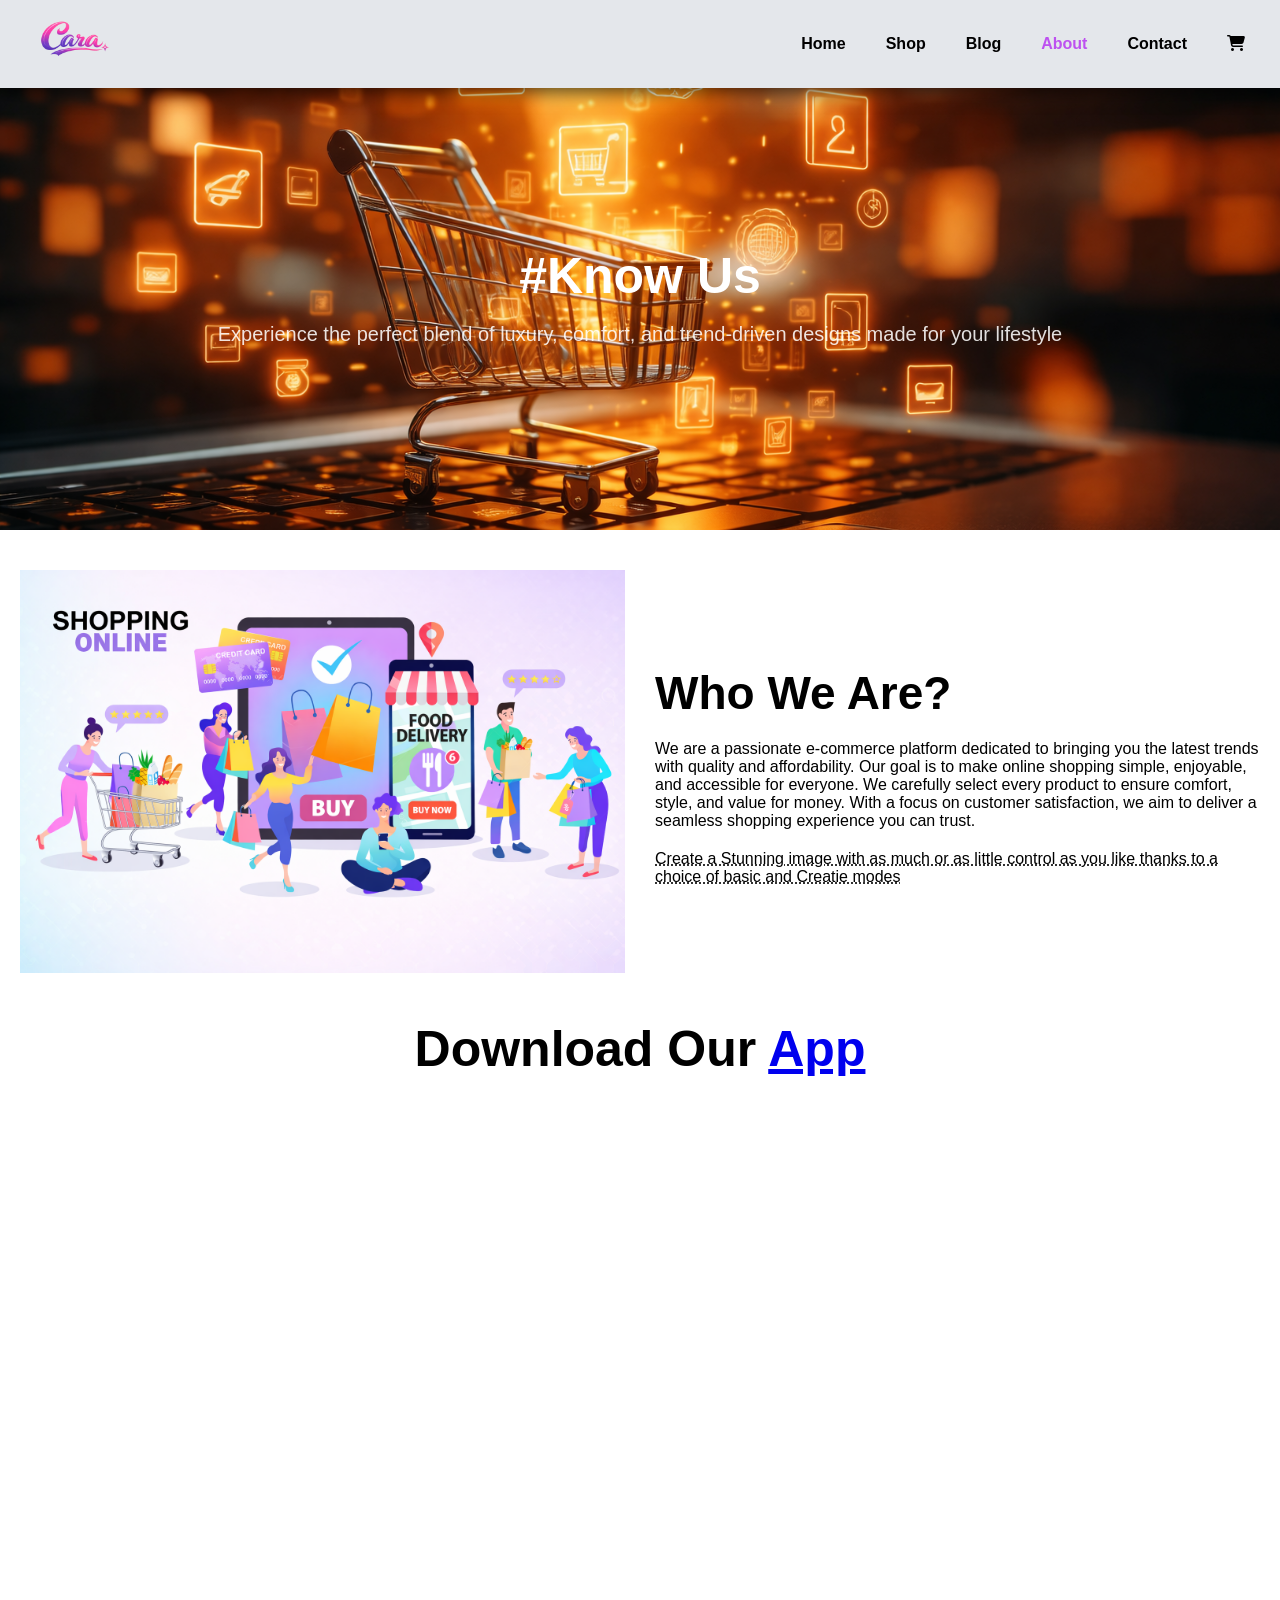
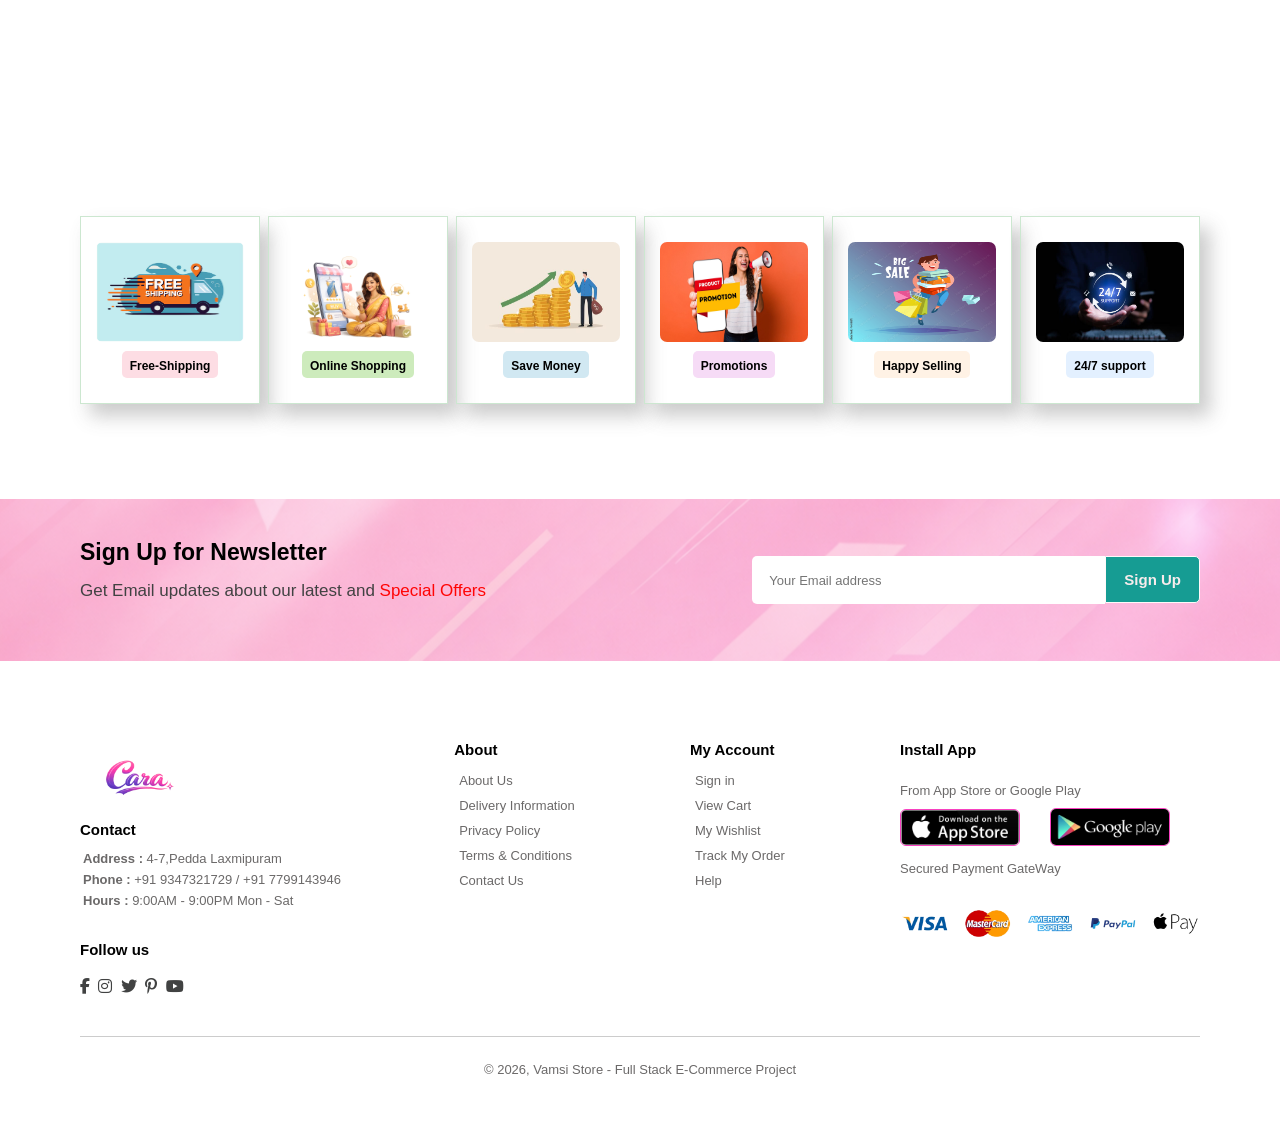
==== commit ee1c7178: "Revise about.html with new layout and details Updated the about page with new content and structure." ====
--- a/about.html
+++ b/about.html
@@ -11,29 +11,48 @@
             <a href="#"><img src="img/cara.png" class="logo" alt=""></a>
             <div id="navbar">
                 <ul>
-                    <li><a class="active" href="index.html">Home</a> </li>
+                    <li><a href="index.html">Home</a> </li>
                     <li><a href="shop.html">Shop</a> </li>
                     <li><a href="blog.html">Blog</a></li>
-                    <li><a href="about.html">About</a></li>
+                    <li><a class="active" href="about.html">About</a></li>
                     <li><a href="contact.html">Contact</a></li>
                     <li><a href="cart.html"><i class="fa fa-shopping-cart" aria-hidden="true"></i></a> </li>
-                    <li><a href="login.html"><i class="fa-solid fa-user"></i></a></li>
                     <a href="#" id="close"><i class="fa-solid fa-xmark"></i></a>
                 </ul>
-             </div>
+            </div>
             <div id="mobile">
                 <i class="fa fa-bars" id="bar"></i>
             </div>
             
-        </section>  
-            
-         
-        <section id="hero">
-            <h4>New Season Collection</h4>
-            <h2>Discover Amazing Deals</h2>
-            <h1>On Trending Products</h1>
-            <p>Save more with coupons & upto 60% off</p>
-            <a href="shop.html" id="hero-button">shop</a>
+        </section>
+        <section id="about-hero">
+            <h2>#Know Us</h2>
+            <p>Experience the perfect blend of luxury, comfort,
+                and trend-driven designs made for your lifestyle</p>
+        </section>
+        <section id="about-con">
+            <div class="about-box">
+                <div class="about-img">
+                    <img src="img/blog/img7.png" alt="">
+                </div>
+                <div class="about-det">
+                    <h2>Who We Are?</h2>
+                    <p>We are a passionate e-commerce platform dedicated to bringing you the latest trends with quality and affordability. Our goal is to make online shopping simple, enjoyable, and accessible for everyone.
+                     We carefully select every product to ensure comfort, style, and value for money. With a focus on customer satisfaction, we aim to deliver a seamless shopping experience you can trust.</p>
+
+                    <abbr title="">Create a Stunning image with as much or as little control as you 
+                        like thanks to a choice of basic and Creatie modes</abbr>
+
+                </div>
+            </div>
+        </section>
+        <section id="about-app" class="section-p1">
+            <h1>Download Our <a href="#">App</a></h1>
+            <div class="video">
+                <video autoplay muted loop playsinline>
+                    <source src="img/newArrival/video.mp4" type="video/mp4">
+                </video>
+            </div>
         </section>
         <section id="features" class="section-p1">
             <div class="fea-box">
@@ -61,306 +80,6 @@
                 <h6>24/7 support</h6>
             </div>
             
-        </section>
-        <section id="products" class="section-p1">
-            <h2>Featured Products</h2>
-            <p>Summer Collection New Modern Design</p>
-            <div class="container">
-                <div class="pro" onclick="window.location.href='sproduct.html?id=1';">
-                    <img src="img/shirt1.webp" alt="">
-                    <div class="des">
-                        <span>adidas</span>
-                        <h5>Cartoon Astronaut T-Shirts</h5>
-                        <div class="star">
-                            <i class="fas fa-star"></i>
-                            <i class="fas fa-star"></i>
-                            <i class="fas fa-star"></i>
-                            <i class="fas fa-star"></i>
-                            <i class="fas fa-star"></i>
-                        </div>
-                        <h4>$74</h4>
-                    </div>
-                    <a href="#"><i class="fa-solid fa-cart-shopping cart"></i></a>
-                </div>
-                <div class="pro" onclick="window.location.href='sproduct.html?id=2';" >
-                    <img src="img/shirt2.jpeg" alt="">
-                    <div class="des">
-                        <span>adidas</span>
-                        <h5>Cartoon Astronaut T-Shirts</h5>
-                        <div class="star">
-                            <i class="fas fa-star"></i>
-                            <i class="fas fa-star"></i>
-                            <i class="fas fa-star"></i>
-                            <i class="fas fa-star"></i>
-                            <i class="fas fa-star"></i>
-                        </div>
-                        <h4>$74</h4>
-                    </div>
-                    <a href="#"><i class="fa-solid fa-cart-shopping cart"></i></a>
-                </div>
-                <div class="pro" onclick="window.location.href='sproduct.html?id=3';">
-                    <img src="img/shirt3.jpg" alt="">
-                    <div class="des">
-                        <span>adidas</span>
-                        <h5>Cartoon Astronaut T-Shirts</h5>
-                        <div class="star">
-                            <i class="fas fa-star"></i>
-                            <i class="fas fa-star"></i>
-                            <i class="fas fa-star"></i>
-                            <i class="fas fa-star"></i>
-                            <i class="fas fa-star"></i>
-                        </div>
-                        <h4>$74</h4>
-                    </div>
-                    <a href="#"><i class="fa-solid fa-cart-shopping cart"></i></a>
-                </div>
-                <div class="pro" onclick="window.location.href='sproduct.html?id=4';" >
-                    <img src="img/shirt4.jpg" alt="">
-                    <div class="des">
-                        <span>adidas</span>
-                        <h5>Cartoon Astronaut T-Shirts</h5>
-                        <div class="star">
-                            <i class="fas fa-star"></i>
-                            <i class="fas fa-star"></i>
-                            <i class="fas fa-star"></i>
-                            <i class="fas fa-star"></i>
-                            <i class="fas fa-star"></i>
-                        </div>
-                        <h4>$74</h4>
-                    </div>
-                    <a href="#"><i class="fa-solid fa-cart-shopping cart"></i></a>
-                </div>
-                <div class="pro" onclick="window.location.href='sproduct.html?id=5';">
-                    <img src="img/shirt5.jpg" alt="">
-                    <div class="des">
-                        <span>adidas</span>
-                        <h5>Cartoon Astronaut T-Shirts</h5>
-                        <div class="star">
-                            <i class="fas fa-star"></i>
-                            <i class="fas fa-star"></i>
-                            <i class="fas fa-star"></i>
-                            <i class="fas fa-star"></i>
-                            <i class="fas fa-star"></i>
-                        </div>
-                        <h4>$74</h4>
-                    </div>
-                    <a href="#"><i class="fa-solid fa-cart-shopping cart"></i></a>
-                </div>
-                <div class="pro" onclick="window.location.href='sproduct.html?id=6';">
-                    <img src="img/shirt6.jpeg" alt="">
-                    <div class="des">
-                        <span>adidas</span>
-                        <h5>Cartoon Astronaut T-Shirts</h5>
-                        <div class="star">
-                            <i class="fas fa-star"></i>
-                            <i class="fas fa-star"></i>
-                            <i class="fas fa-star"></i>
-                            <i class="fas fa-star"></i>
-                            <i class="fas fa-star"></i>
-                        </div>
-                        <h4>$74</h4>
-                    </div>
-                    <a href="#"><i class="fa-solid fa-cart-shopping cart"></i></a>
-                </div>
-                <div class="pro" onclick="window.location.href='sproduct.html?id=7';" >
-                    <img src="img/shirt7.jpg" alt="">
-                    <div class="des">
-                        <span>adidas</span>
-                        <h5>Cartoon Astronaut T-Shirts</h5>
-                        <div class="star">
-                            <i class="fas fa-star"></i>
-                            <i class="fas fa-star"></i>
-                            <i class="fas fa-star"></i>
-                            <i class="fas fa-star"></i>
-                            <i class="fas fa-star"></i>
-                        </div>
-                        <h4>$74</h4>
-                    </div>
-                    <a href="#"><i class="fa-solid fa-cart-shopping cart"></i></a>
-                </div>
-                <div class="pro" onclick="window.location.href='sproduct.html?id=8';" >
-                    <img src="img/shirt8.jpg" alt="">
-                    <div class="des">
-                        <span>adidas</span>
-                        <h5>Cartoon Astronaut T-Shirts</h5>
-                        <div class="star">
-                            <i class="fas fa-star"></i>
-                            <i class="fas fa-star"></i>
-                            <i class="fas fa-star"></i>
-                            <i class="fas fa-star"></i>
-                            <i class="fas fa-star"></i>
-                        </div>
-                        <h4>$74</h4>
-                    </div>
-                    <a href="#"><i class="fa-solid fa-cart-shopping cart"></i></a>
-                </div>
-            </div>
-        </section>
-        <section id="banner" class="section-m1">
-            <h4>Repair Services</h4>
-            <h1>Up to <span>70% Off</span> - All Shirts & Accessories </h1>
-            <button class="normal">Explore More</button>
-        </section>
-        <section id="products" class="section-p1">
-            <h2>Hot Deals</h2>
-            <p>Grab the best offers before they’re gone</p>
-            <div class="container">
-                <div class="pro" onclick="window.location.href='sproduct.html?id=9';">
-                    <img src="img/newArrival/dress5.webp" alt="">
-                    <div class="des">
-                        <span>adidas</span>
-                        <h5>Cartoon Astronaut T-Shirts</h5>
-                        <div class="star">
-                            <i class="fas fa-star"></i>
-                            <i class="fas fa-star"></i>
-                            <i class="fas fa-star"></i>
-                            <i class="fas fa-star"></i>
-                            <i class="fas fa-star"></i>
-                        </div>
-                        <h4>$74</h4>
-                    </div>
-                    <a href="#"><i class="fa-solid fa-cart-shopping cart"></i></a>
-                </div>
-                <div class="pro" onclick="window.location.href='sproduct.html?id=10';" >
-                    <img src="img/newArrival/dress7.webp" alt="">
-                    <div class="des">
-                        <span>adidas</span>
-                        <h5>Cartoon Astronaut T-Shirts</h5>
-                        <div class="star">
-                            <i class="fas fa-star"></i>
-                            <i class="fas fa-star"></i>
-                            <i class="fas fa-star"></i>
-                            <i class="fas fa-star"></i>
-                            <i class="fas fa-star"></i>
-                        </div>
-                        <h4>$74</h4>
-                    </div>
-                    <a href="#"><i class="fa-solid fa-cart-shopping cart"></i></a>
-                </div>
-                <div class="pro" onclick="window.location.href='sproduct.html?id=11';" >
-                    <img src="img/newArrival/dress2.jpg" alt="">
-                    <div class="des">
-                        <span>adidas</span>
-                        <h5>Cartoon Astronaut T-Shirts</h5>
-                        <div class="star">
-                            <i class="fas fa-star"></i>
-                            <i class="fas fa-star"></i>
-                            <i class="fas fa-star"></i>
-                            <i class="fas fa-star"></i>
-                            <i class="fas fa-star"></i>
-                        </div>
-                        <h4>$74</h4>
-                    </div>
-                    <a href="#"><i class="fa-solid fa-cart-shopping cart"></i></a>
-                </div>
-                <div class="pro" onclick="window.location.href='sproduct.html?id=12';" >
-                    <img src="img/newArrival/dress4.jpg" alt="">
-                    <div class="des">
-                        <span>adidas</span>
-                        <h5>Cartoon Astronaut T-Shirts</h5>
-                        <div class="star">
-                            <i class="fas fa-star"></i>
-                            <i class="fas fa-star"></i>
-                            <i class="fas fa-star"></i>
-                            <i class="fas fa-star"></i>
-                            <i class="fas fa-star"></i>
-                        </div>
-                        <h4>$74</h4>
-                    </div>
-                    <a href="#"><i class="fa-solid fa-cart-shopping cart"></i></a>
-                </div>
-                <div class="pro" onclick="window.location.href='sproduct.html?id=13';">
-                    <img src="img/newArrival/dress6.webp" alt="">
-                    <div class="des">
-                        <span>adidas</span>
-                        <h5>Cartoon Astronaut T-Shirts</h5>
-                        <div class="star">
-                            <i class="fas fa-star"></i>
-                            <i class="fas fa-star"></i>
-                            <i class="fas fa-star"></i>
-                            <i class="fas fa-star"></i>
-                            <i class="fas fa-star"></i>
-                        </div>
-                        <h4>$74</h4>
-                    </div>
-                    <a href="#"><i class="fa-solid fa-cart-shopping cart"></i></a>
-                </div>
-                <div class="pro" onclick="window.location.href='sproduct.html?id=14';">
-                    <img src="img/newArrival/dress8.webp" alt="">
-                    <div class="des">
-                        <span>adidas</span>
-                        <h5>Cartoon Astronaut T-Shirts</h5>
-                        <div class="star">
-                            <i class="fas fa-star"></i>
-                            <i class="fas fa-star"></i>
-                            <i class="fas fa-star"></i>
-                            <i class="fas fa-star"></i>
-                            <i class="fas fa-star"></i>
-                        </div>
-                        <h4>$74</h4>
-                    </div>
-                    <a href="#"><i class="fa-solid fa-cart-shopping cart"></i></a>
-                </div>
-                <div class="pro" onclick="window.location.href='sproduct.html?id=15';" >
-                    <img src="img/newArrival/dress1.avif" alt="">
-                    <div class="des">
-                        <span>adidas</span>
-                        <h5>Cartoon Astronaut T-Shirts</h5>
-                        <div class="star">
-                            <i class="fas fa-star"></i>
-                            <i class="fas fa-star"></i>
-                            <i class="fas fa-star"></i>
-                            <i class="fas fa-star"></i>
-                            <i class="fas fa-star"></i>
-                        </div>
-                        <h4>$74</h4>
-                    </div>
-                    <a href="#"><i class="fa-solid fa-cart-shopping cart"></i></a>
-                </div>
-                <div class="pro" onclick="window.location.href='sproduct.html?id=16';" >
-                    <img src="img/newArrival/dress3.avif" alt="">
-                    <div class="des">
-                        <span>adidas</span>
-                        <h5>Cartoon Astronaut T-Shirts</h5>
-                        <div class="star">
-                            <i class="fas fa-star"></i>
-                            <i class="fas fa-star"></i>
-                            <i class="fas fa-star"></i>
-                            <i class="fas fa-star"></i>
-                            <i class="fas fa-star"></i>
-                        </div>
-                        <h4>$74</h4>
-                    </div>
-                    <a href="#"><i class="fa-solid fa-cart-shopping cart"></i></a>
-                </div>
-            </div>
-        </section>
-        <section id="banner1" class="section-p1">
-            <div class="banner-box">
-                <h4>Crazy Deals</h4>
-                <h2>Buy 1 get 1 free</h2>
-                <span>Timeless Style Meets Unbeatable Deals at Cara</span>
-                <button class="white">Learn More</button>
-            </div>
-             <div class="banner-box banner-box2">
-                <h4>Summer Special</h4>
-                <h2>Up Coming Deals</h2>
-                <span>Upgrade Your Style with Cara’s Best Deals</span>
-                <button class="black">Collections</button>
-            </div>
-        </section>
-        <section id="banner2" class="section-p1">
-            <div class="banner-box">
-                <h4>Seasonal Sales</h4>
-                <h5>Winter Sales Upto 50% Off</h5>
-            </div>
-             <div class="banner-box banner-box3">
-            </div>
-             <div class="banner-box banner-box4">
-                <h4>T-Shirts</h4>
-                <h5>New Trendy Prints</h5>
-            </div>
-
         </section>
         <section id="newstext" class="section-p1 section-m1">
             <div id="news">
@@ -393,11 +112,11 @@
             </div>
             <div class="col">
                 <h4>About</h4>
-                <a href="about.html">About Us</a>
+                <a href="#">About Us</a>
                 <a href="#">Delivery Information</a>
                 <a href="#">Privacy Policy</a>
                 <a href="#">Terms & Conditions</a>
-                <a href="contact.html">Contact Us</a>
+                <a href="#">Contact Us</a>
             </div>
             <div class="col">
                 <h4>My Account</h4>
@@ -426,8 +145,7 @@
             <div class="copy">
                 <p>© 2026, Vamsi Store - Full Stack E-Commerce Project</p>
             </div>
-        </footer>
-   
+        </footer>       
         <script src="script.js"></script>
     </body>
 </html>
